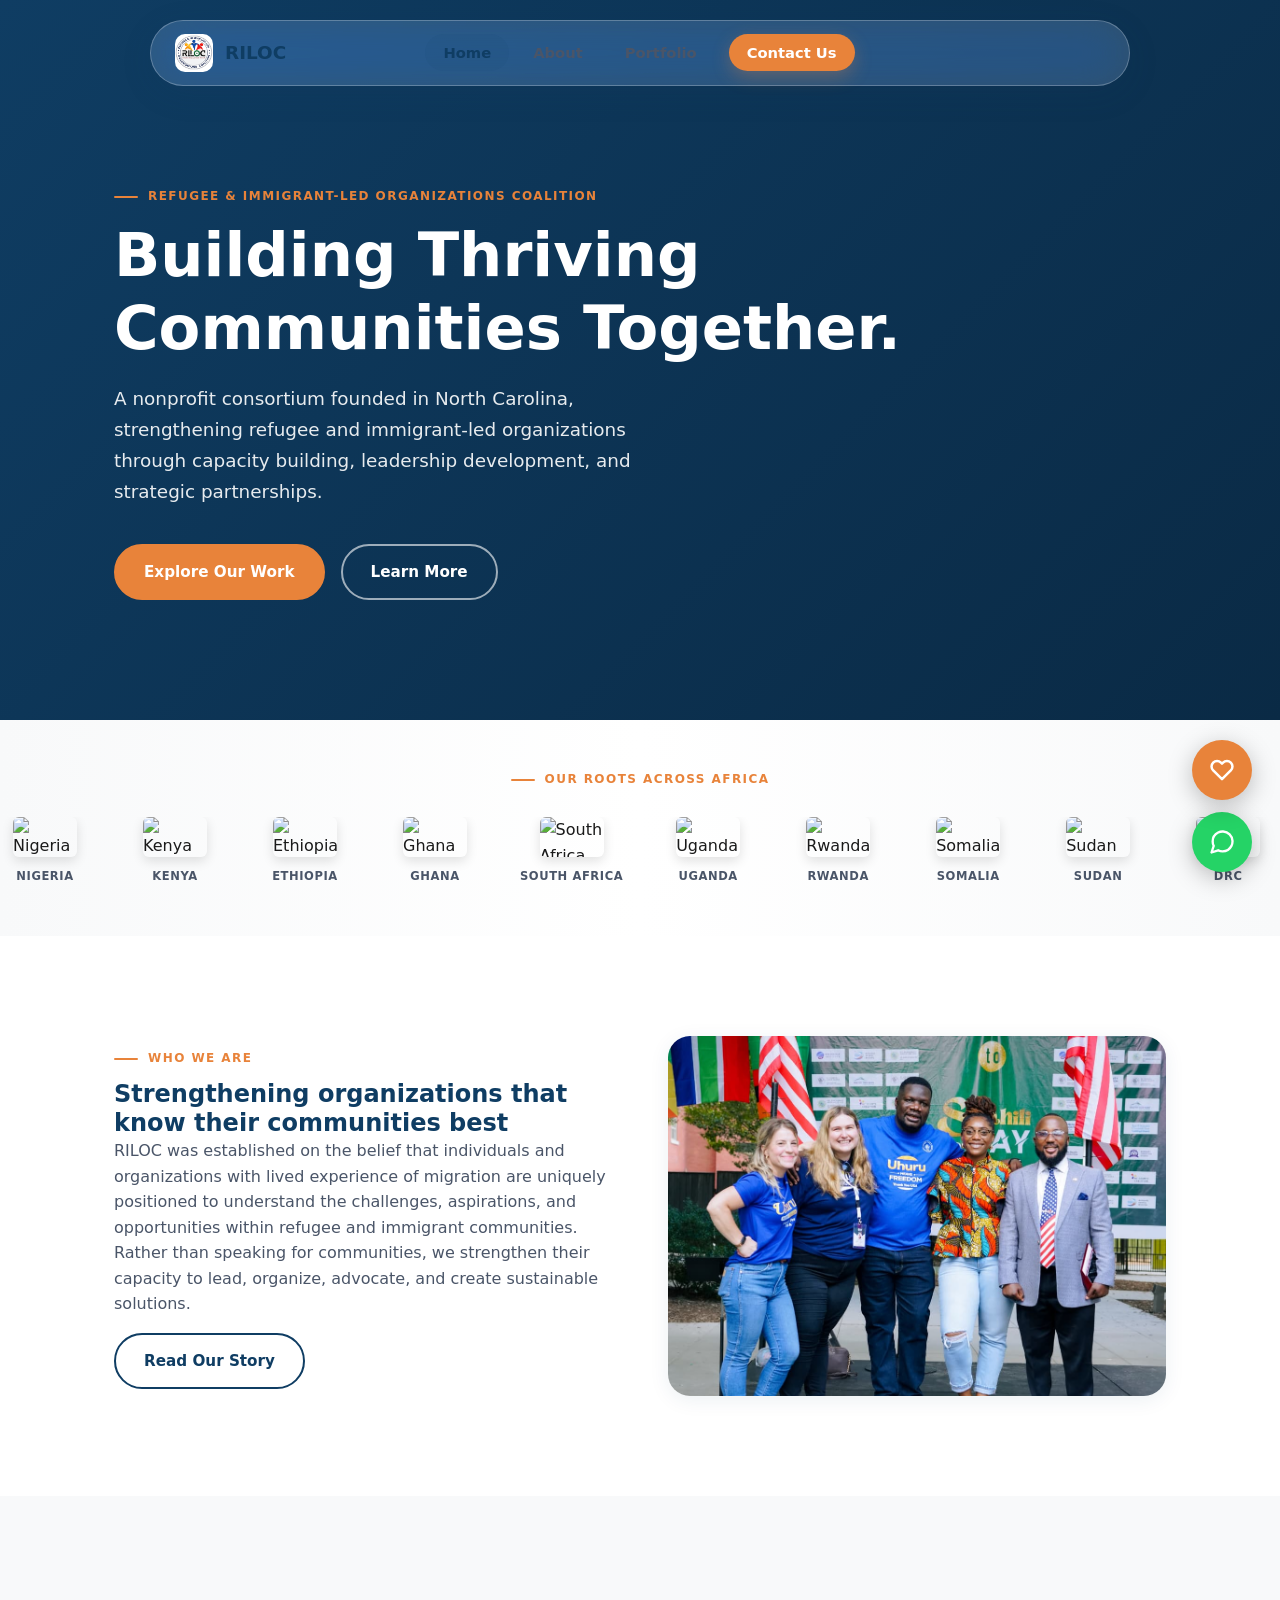
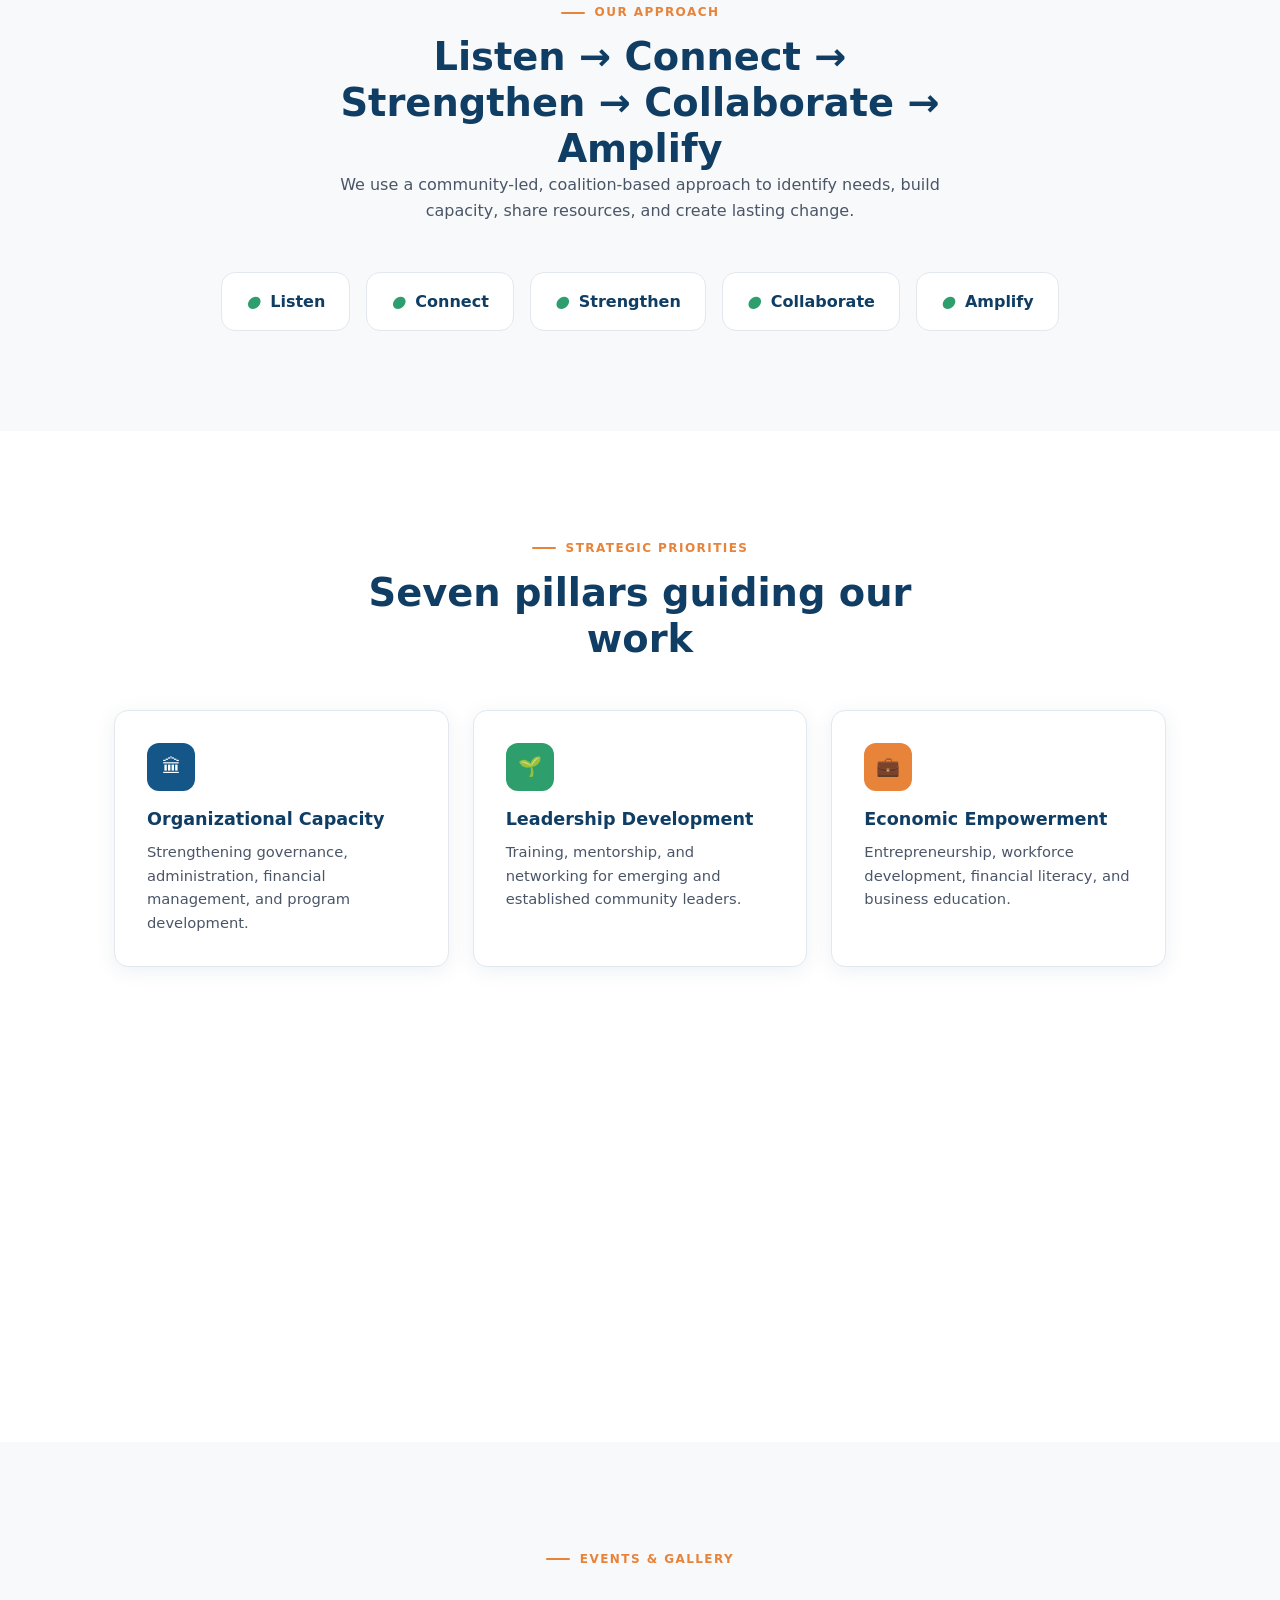
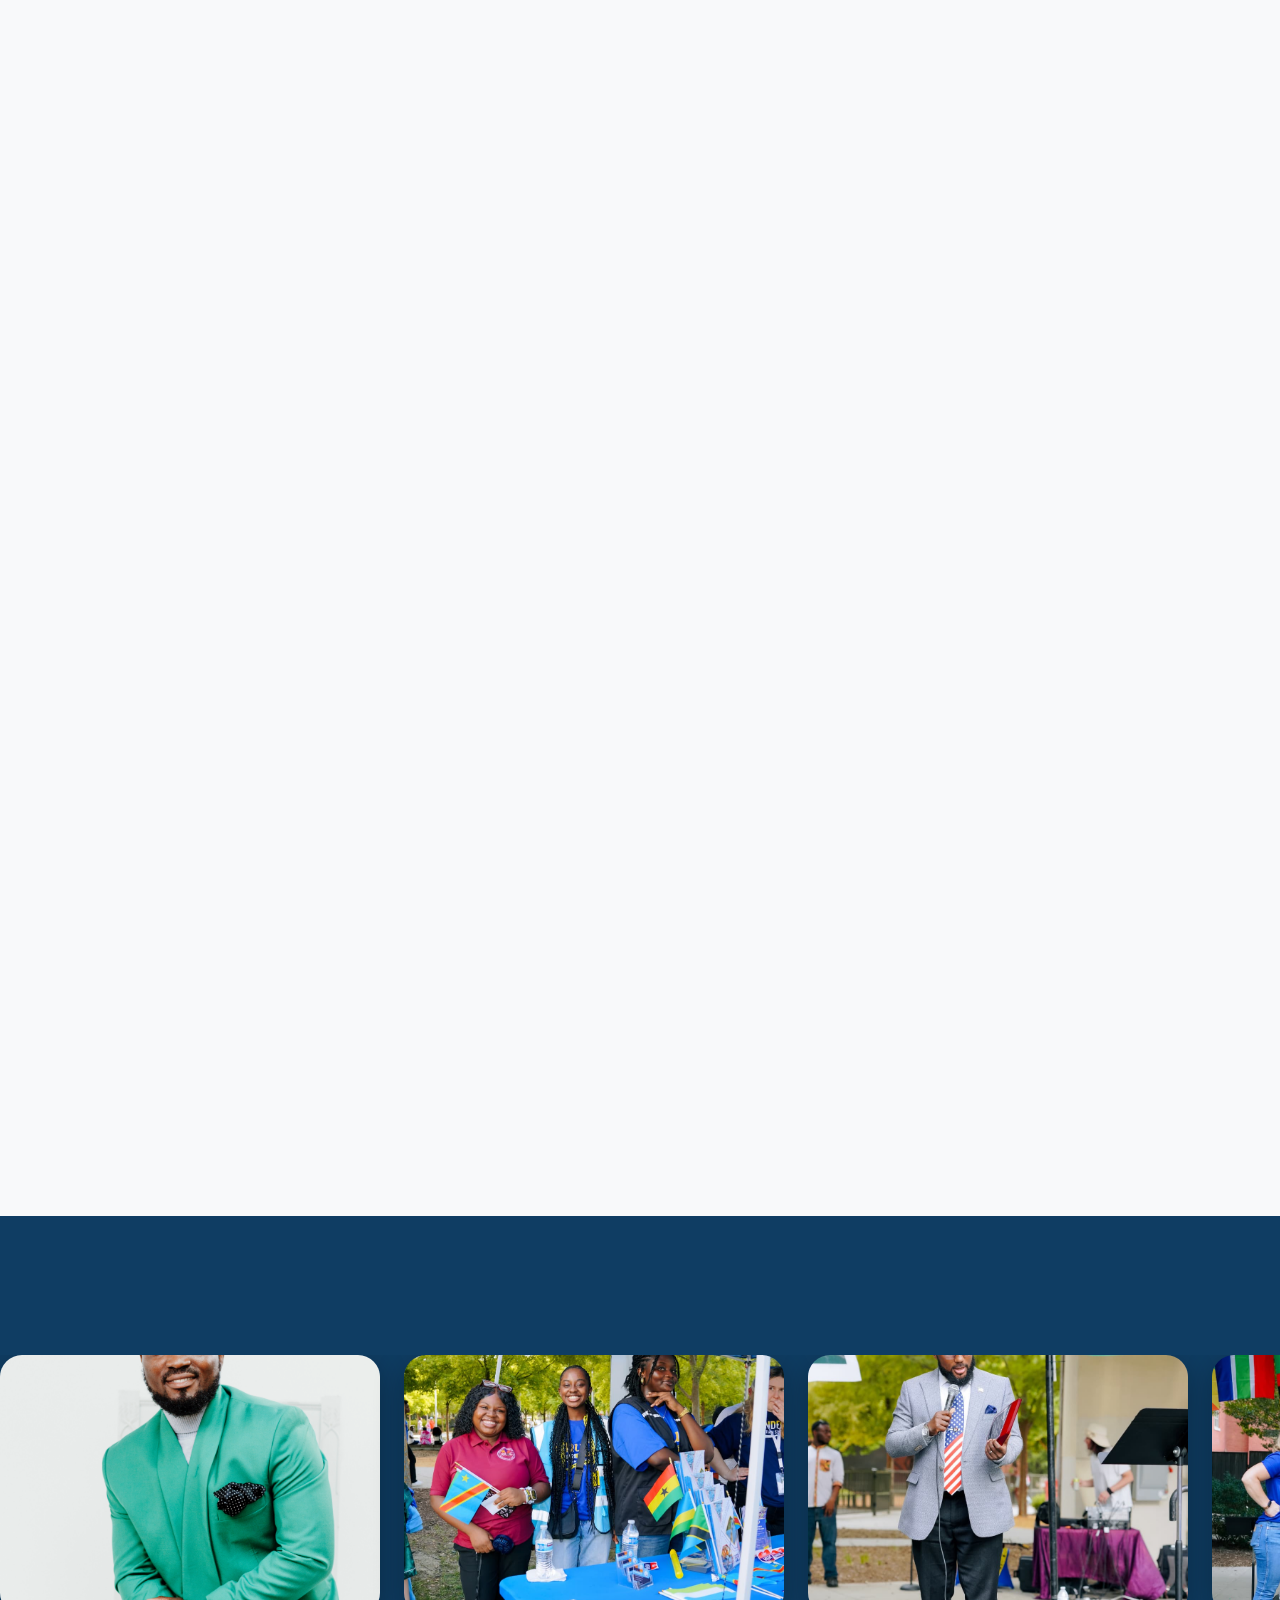
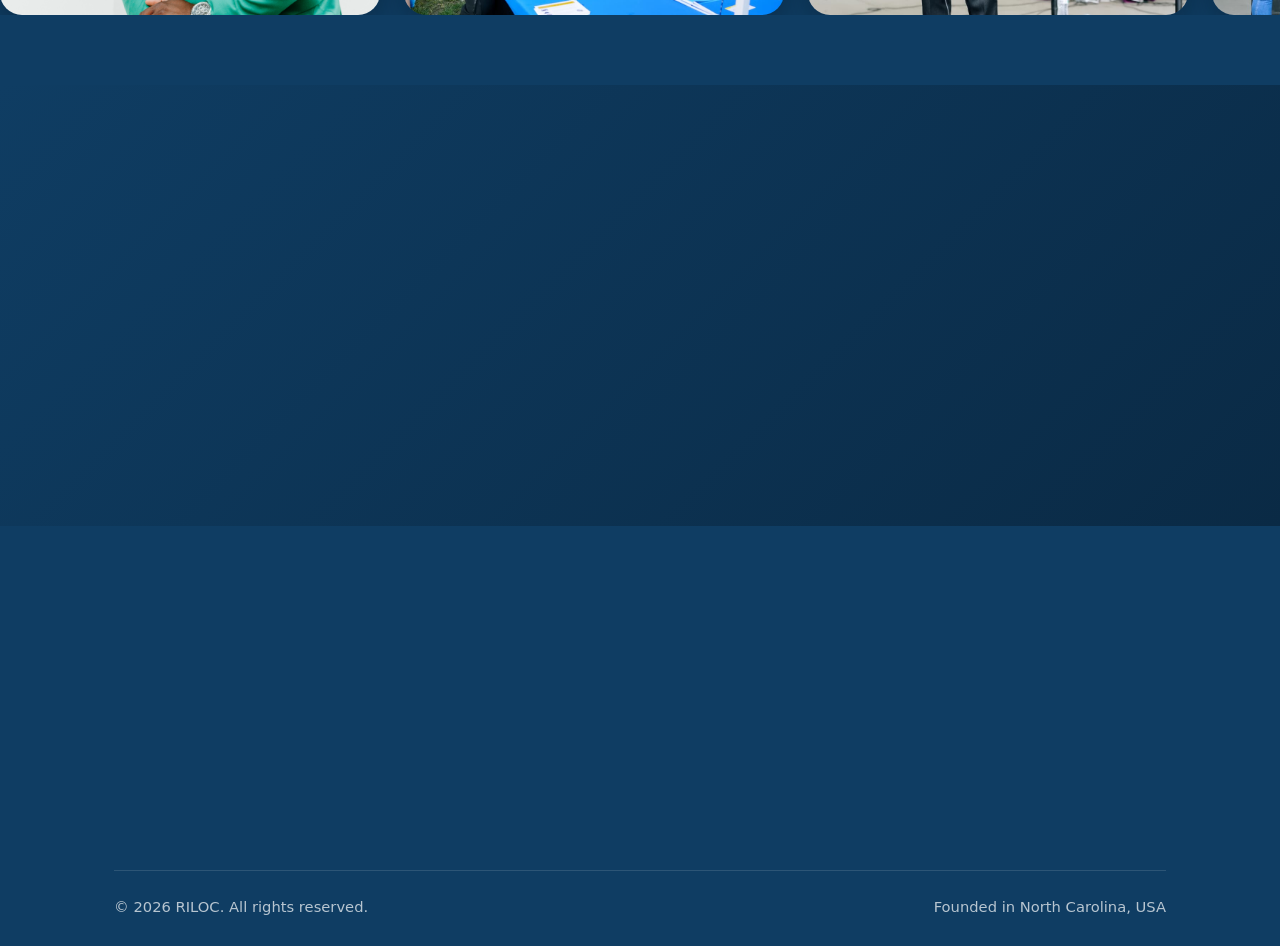
==== index.html @ 6e769af0 "first commit" ====
<!DOCTYPE html>
<html lang="en">
<head>
<meta charset="UTF-8">
<meta name="viewport" content="width=device-width, initial-scale=1.0">
<title>RILOC — Building Thriving Communities Together</title>
<meta name="description" content="RILOC empowers refugee and immigrant-led organizations through capacity building, leadership development, advocacy, and strategic partnerships.">
<link rel="stylesheet" href="css/style.css">
<base target="_blank">
</head>
<body>

<!-- Navigation -->
<nav class="nav" aria-label="Primary">
  <div class="container">
    <a href="index.html" class="brand">
      <img src="images/riloc-logo.png" alt="RILOC">
      RILOC
    </a>
    <button class="nav-toggle" aria-label="Toggle menu" aria-expanded="false">☰</button>
    <ul class="nav-links">
      <li><a href="index.html" class="active">Home</a></li>
      <li><a href="about.html">About</a></li>
      <li><a href="portfolio.html">Portfolio</a></li>
      <li><a href="contact.html" class="btn-donate">Contact Us</a></li>
    </ul>
  </div>
</nav>

<!-- Hero -->
<header class="hero" id="home">
  <div class="container">
    <span class="eyebrow hero-reveal" style="color:var(--orange-500)">Refugee &amp; Immigrant-Led Organizations Coalition</span>
    <h1 class="hero-reveal">Building Thriving Communities Together.</h1>
    <p class="hero-reveal">A nonprofit consortium founded in North Carolina, strengthening refugee and immigrant-led organizations through capacity building, leadership development, and strategic partnerships.</p>
    <div class="hero-actions hero-reveal">
      <a href="portfolio.html" class="btn btn-primary">Explore Our Work</a>
      <a href="about.html" class="btn btn-outline">Learn More</a>
    </div>
  </div>
</header>

<!-- African Flags Marquee -->
<section class="flags-section">
  <div class="container">
    <span class="eyebrow">Our Roots Across Africa</span>
  </div>
  <div class="flag-marquee">
    <div class="flag-track">
      <div class="flag-item"><img src="https://flagcdn.com/w80/ng.png" alt="Nigeria" loading="lazy"><span>Nigeria</span></div>
      <div class="flag-item"><img src="https://flagcdn.com/w80/ke.png" alt="Kenya" loading="lazy"><span>Kenya</span></div>
      <div class="flag-item"><img src="https://flagcdn.com/w80/et.png" alt="Ethiopia" loading="lazy"><span>Ethiopia</span></div>
      <div class="flag-item"><img src="https://flagcdn.com/w80/gh.png" alt="Ghana" loading="lazy"><span>Ghana</span></div>
      <div class="flag-item"><img src="https://flagcdn.com/w80/za.png" alt="South Africa" loading="lazy"><span>South Africa</span></div>
      <div class="flag-item"><img src="https://flagcdn.com/w80/ug.png" alt="Uganda" loading="lazy"><span>Uganda</span></div>
      <div class="flag-item"><img src="https://flagcdn.com/w80/rw.png" alt="Rwanda" loading="lazy"><span>Rwanda</span></div>
      <div class="flag-item"><img src="https://flagcdn.com/w80/so.png" alt="Somalia" loading="lazy"><span>Somalia</span></div>
      <div class="flag-item"><img src="https://flagcdn.com/w80/sd.png" alt="Sudan" loading="lazy"><span>Sudan</span></div>
      <div class="flag-item"><img src="https://flagcdn.com/w80/cd.png" alt="DRC" loading="lazy"><span>DRC</span></div>
      <div class="flag-item"><img src="https://flagcdn.com/w80/tz.png" alt="Tanzania" loading="lazy"><span>Tanzania</span></div>
      <div class="flag-item"><img src="https://flagcdn.com/w80/cm.png" alt="Cameroon" loading="lazy"><span>Cameroon</span></div>
      <div class="flag-item"><img src="https://flagcdn.com/w80/sn.png" alt="Senegal" loading="lazy"><span>Senegal</span></div>
      <div class="flag-item"><img src="https://flagcdn.com/w80/lr.png" alt="Liberia" loading="lazy"><span>Liberia</span></div>
      <div class="flag-item"><img src="https://flagcdn.com/w80/sl.png" alt="Sierra Leone" loading="lazy"><span>Sierra Leone</span></div>
      <div class="flag-item"><img src="https://flagcdn.com/w80/ci.png" alt="Ivory Coast" loading="lazy"><span>Ivory Coast</span></div>
      <div class="flag-item"><img src="https://flagcdn.com/w80/ml.png" alt="Mali" loading="lazy"><span>Mali</span></div>
      <div class="flag-item"><img src="https://flagcdn.com/w80/bf.png" alt="Burkina Faso" loading="lazy"><span>Burkina Faso</span></div>
      <div class="flag-item"><img src="https://flagcdn.com/w80/ne.png" alt="Niger" loading="lazy"><span>Niger</span></div>
      <div class="flag-item"><img src="https://flagcdn.com/w80/td.png" alt="Chad" loading="lazy"><span>Chad</span></div>
      <div class="flag-item"><img src="https://flagcdn.com/w80/eg.png" alt="Egypt" loading="lazy"><span>Egypt</span></div>
      <div class="flag-item"><img src="https://flagcdn.com/w80/ma.png" alt="Morocco" loading="lazy"><span>Morocco</span></div>
      <div class="flag-item"><img src="https://flagcdn.com/w80/tn.png" alt="Tunisia" loading="lazy"><span>Tunisia</span></div>
      <div class="flag-item"><img src="https://flagcdn.com/w80/dz.png" alt="Algeria" loading="lazy"><span>Algeria</span></div>
      <div class="flag-item"><img src="https://flagcdn.com/w80/ly.png" alt="Libya" loading="lazy"><span>Libya</span></div>
      <div class="flag-item"><img src="https://flagcdn.com/w80/zw.png" alt="Zimbabwe" loading="lazy"><span>Zimbabwe</span></div>
      <div class="flag-item"><img src="https://flagcdn.com/w80/zm.png" alt="Zambia" loading="lazy"><span>Zambia</span></div>
      <div class="flag-item"><img src="https://flagcdn.com/w80/bw.png" alt="Botswana" loading="lazy"><span>Botswana</span></div>
      <div class="flag-item"><img src="https://flagcdn.com/w80/na.png" alt="Namibia" loading="lazy"><span>Namibia</span></div>
      <div class="flag-item"><img src="https://flagcdn.com/w80/mz.png" alt="Mozambique" loading="lazy"><span>Mozambique</span></div>
      <div class="flag-item"><img src="https://flagcdn.com/w80/mg.png" alt="Madagascar" loading="lazy"><span>Madagascar</span></div>
      <div class="flag-item"><img src="https://flagcdn.com/w80/ao.png" alt="Angola" loading="lazy"><span>Angola</span></div>
      <!-- Duplicate for seamless loop -->
      <div class="flag-item"><img src="https://flagcdn.com/w80/ng.png" alt="Nigeria" loading="lazy"><span>Nigeria</span></div>
      <div class="flag-item"><img src="https://flagcdn.com/w80/ke.png" alt="Kenya" loading="lazy"><span>Kenya</span></div>
      <div class="flag-item"><img src="https://flagcdn.com/w80/et.png" alt="Ethiopia" loading="lazy"><span>Ethiopia</span></div>
      <div class="flag-item"><img src="https://flagcdn.com/w80/gh.png" alt="Ghana" loading="lazy"><span>Ghana</span></div>
      <div class="flag-item"><img src="https://flagcdn.com/w80/za.png" alt="South Africa" loading="lazy"><span>South Africa</span></div>
      <div class="flag-item"><img src="https://flagcdn.com/w80/ug.png" alt="Uganda" loading="lazy"><span>Uganda</span></div>
      <div class="flag-item"><img src="https://flagcdn.com/w80/rw.png" alt="Rwanda" loading="lazy"><span>Rwanda</span></div>
      <div class="flag-item"><img src="https://flagcdn.com/w80/so.png" alt="Somalia" loading="lazy"><span>Somalia</span></div>
      <div class="flag-item"><img src="https://flagcdn.com/w80/sd.png" alt="Sudan" loading="lazy"><span>Sudan</span></div>
      <div class="flag-item"><img src="https://flagcdn.com/w80/cd.png" alt="DRC" loading="lazy"><span>DRC</span></div>
      <div class="flag-item"><img src="https://flagcdn.com/w80/tz.png" alt="Tanzania" loading="lazy"><span>Tanzania</span></div>
      <div class="flag-item"><img src="https://flagcdn.com/w80/cm.png" alt="Cameroon" loading="lazy"><span>Cameroon</span></div>
      <div class="flag-item"><img src="https://flagcdn.com/w80/sn.png" alt="Senegal" loading="lazy"><span>Senegal</span></div>
      <div class="flag-item"><img src="https://flagcdn.com/w80/lr.png" alt="Liberia" loading="lazy"><span>Liberia</span></div>
      <div class="flag-item"><img src="https://flagcdn.com/w80/sl.png" alt="Sierra Leone" loading="lazy"><span>Sierra Leone</span></div>
      <div class="flag-item"><img src="https://flagcdn.com/w80/ci.png" alt="Ivory Coast" loading="lazy"><span>Ivory Coast</span></div>
      <div class="flag-item"><img src="https://flagcdn.com/w80/ml.png" alt="Mali" loading="lazy"><span>Mali</span></div>
      <div class="flag-item"><img src="https://flagcdn.com/w80/bf.png" alt="Burkina Faso" loading="lazy"><span>Burkina Faso</span></div>
      <div class="flag-item"><img src="https://flagcdn.com/w80/ne.png" alt="Niger" loading="lazy"><span>Niger</span></div>
      <div class="flag-item"><img src="https://flagcdn.com/w80/td.png" alt="Chad" loading="lazy"><span>Chad</span></div>
      <div class="flag-item"><img src="https://flagcdn.com/w80/eg.png" alt="Egypt" loading="lazy"><span>Egypt</span></div>
      <div class="flag-item"><img src="https://flagcdn.com/w80/ma.png" alt="Morocco" loading="lazy"><span>Morocco</span></div>
      <div class="flag-item"><img src="https://flagcdn.com/w80/tn.png" alt="Tunisia" loading="lazy"><span>Tunisia</span></div>
      <div class="flag-item"><img src="https://flagcdn.com/w80/dz.png" alt="Algeria" loading="lazy"><span>Algeria</span></div>
      <div class="flag-item"><img src="https://flagcdn.com/w80/ly.png" alt="Libya" loading="lazy"><span>Libya</span></div>
      <div class="flag-item"><img src="https://flagcdn.com/w80/zw.png" alt="Zimbabwe" loading="lazy"><span>Zimbabwe</span></div>
      <div class="flag-item"><img src="https://flagcdn.com/w80/zm.png" alt="Zambia" loading="lazy"><span>Zambia</span></div>
      <div class="flag-item"><img src="https://flagcdn.com/w80/bw.png" alt="Botswana" loading="lazy"><span>Botswana</span></div>
      <div class="flag-item"><img src="https://flagcdn.com/w80/na.png" alt="Namibia" loading="lazy"><span>Namibia</span></div>
      <div class="flag-item"><img src="https://flagcdn.com/w80/mz.png" alt="Mozambique" loading="lazy"><span>Mozambique</span></div>
      <div class="flag-item"><img src="https://flagcdn.com/w80/mg.png" alt="Madagascar" loading="lazy"><span>Madagascar</span></div>
      <div class="flag-item"><img src="https://flagcdn.com/w80/ao.png" alt="Angola" loading="lazy"><span>Angola</span></div>
    </div>
  </div>
</section>

<!-- Intro -->
<section class="section">
  <div class="container">
    <div class="split">
      <div class="reveal">
        <span class="eyebrow">Who We Are</span>
        <h2>Strengthening organizations that know their communities best</h2>
        <p>RILOC was established on the belief that individuals and organizations with lived experience of migration are uniquely positioned to understand the challenges, aspirations, and opportunities within refugee and immigrant communities.</p>
        <p>Rather than speaking for communities, we strengthen their capacity to lead, organize, advocate, and create sustainable solutions.</p>
        <a href="about.html" class="btn btn-outline" style="margin-top:16px;border-color:var(--blue-900);color:var(--blue-900)">Read Our Story</a>
      </div>
      <div class="reveal reveal-delay-2">
        <img src="images/riloc-new4.jpeg" alt="Community members collaborating" loading="lazy">
      </div>
    </div>
  </div>
</section>

<!-- Approach -->
<section class="section section-gray">
  <div class="container">
    <div class="section-head" style="text-align:center;max-width:640px;margin:0 auto 48px">
      <span class="eyebrow" style="justify-content:center">Our Approach</span>
      <h2 class="reveal">Listen → Connect → Strengthen → Collaborate → Amplify</h2>
      <p class="reveal reveal-delay-1">We use a community-led, coalition-based approach to identify needs, build capacity, share resources, and create lasting change.</p>
    </div>
    <div class="step-row" style="justify-content:center">
      <div class="step reveal reveal-delay-1"><i>●</i> Listen</div>
      <div class="step reveal reveal-delay-2"><i>●</i> Connect</div>
      <div class="step reveal reveal-delay-3"><i>●</i> Strengthen</div>
      <div class="step reveal reveal-delay-4"><i>●</i> Collaborate</div>
      <div class="step reveal reveal-delay-5"><i>●</i> Amplify</div>
    </div>
  </div>
</section>

<!-- Strategic Priorities Overview -->
<section class="section">
  <div class="container">
    <div class="section-head" style="text-align:center;max-width:640px;margin:0 auto 48px">
      <span class="eyebrow" style="justify-content:center">Strategic Priorities</span>
      <h2 class="reveal">Seven pillars guiding our work</h2>
    </div>
    <div class="grid-3">
      <div class="card reveal">
        <div class="icon" style="background:var(--blue-700)">🏛</div>
        <h4>Organizational Capacity</h4>
        <p>Strengthening governance, administration, financial management, and program development.</p>
      </div>
      <div class="card reveal reveal-delay-1">
        <div class="icon" style="background:var(--green-600)">🌱</div>
        <h4>Leadership Development</h4>
        <p>Training, mentorship, and networking for emerging and established community leaders.</p>
      </div>
      <div class="card reveal reveal-delay-2">
        <div class="icon" style="background:var(--orange-500)">💼</div>
        <h4>Economic Empowerment</h4>
        <p>Entrepreneurship, workforce development, financial literacy, and business education.</p>
      </div>
      <div class="card reveal">
        <div class="icon" style="background:var(--blue-900)">🎓</div>
        <h4>Youth Education &amp; Mentorship</h4>
        <p>Leadership skills, educational opportunities, and pathways toward future success.</p>
      </div>
      <div class="card reveal reveal-delay-1">
        <div class="icon" style="background:var(--blue-700)">🤝</div>
        <h4>Community Integration</h4>
        <p>Promoting meaningful relationships and social cohesion across diverse communities.</p>
      </div>
      <div class="card reveal reveal-delay-2">
        <div class="icon" style="background:var(--green-600)">⚖</div>
        <h4>Civic Engagement &amp; Advocacy</h4>
        <p>Elevating community voices and building strategic partnerships for systemic change.</p>
      </div>
    </div>
    <div style="text-align:center;margin-top:40px" class="reveal">
      <a href="portfolio.html" class="btn btn-blue">View Full Portfolio</a>
    </div>
  </div>
</section>

<!-- Events Gallery (Different Shapes) -->
<section class="gallery-section section-gray" id="events">
  <div class="container">
    <div class="section-head" style="text-align:center;max-width:640px;margin:0 auto 52px">
      <span class="eyebrow" style="justify-content:center">Events &amp; Gallery</span>
      <h2 class="reveal">Moments that define our journey</h2>
      <p class="reveal reveal-delay-1">Capturing the spirit of community, leadership, and celebration across our programs and gatherings.</p>
    </div>
    <div class="gallery-grid">
      <div class="gallery-frame frame-1 reveal" data-label="Community Gathering">
        <img src="images/riloc-new1.jpeg" alt="Community gathering" loading="lazy">
      </div>
      <div class="gallery-frame frame-2 reveal reveal-delay-1" data-label="Leadership Workshop">
        <img src="images/riloc-new2.jpeg" alt="Leadership workshop" loading="lazy">
      </div>
      <div class="gallery-frame frame-3 reveal reveal-delay-2" data-label="Team Discussion">
        <img src="images/riloc-new3.jpeg" alt="Team discussion" loading="lazy">
      </div>
      <div class="gallery-frame frame-4 reveal" data-label="Youth Program">
        <img src="images/riloc-new4.jpeg" alt="Youth program" loading="lazy">
      </div>
      <div class="gallery-frame frame-5 reveal reveal-delay-1" data-label="Partnership Meeting">
        <img src="images/riloc-new5.jpeg" alt="Partnership meeting" loading="lazy">
      </div>
      <div class="gallery-frame frame-6 reveal reveal-delay-2" data-label="Cultural Event">
        <img src="images/riloc-new2.jpeg" alt="Cultural event" loading="lazy">
      </div>
      <div class="gallery-frame frame-7 reveal" data-label="Advocacy Day">
        <img src="images/riloc-new3.jpeg" alt="Advocacy day" loading="lazy">
      </div>
      <div class="gallery-frame frame-8 reveal reveal-delay-1" data-label="Graduation">
        <img src="images/riloc-new1.jpeg" alt="Graduation ceremony" loading="lazy">
      </div>
    </div>
  </div>
</section>

<!-- Image Slider / Marquee (Live Feel) -->
<section class="image-slider-section">
  <div class="container">
    <h2 class="reveal">Our Work in Action</h2>
  </div>
  <div class="image-marquee">
    <div class="image-marquee-track">
      <img src="images/riloc-new1.jpeg" alt="RILOC work 1" loading="lazy">
      <img src="images/riloc-new2.jpeg" alt="RILOC work 2" loading="lazy">
      <img src="images/riloc-new3.jpeg" alt="RILOC work 3" loading="lazy">
      <img src="images/riloc-new4.jpeg" alt="RILOC work 4" loading="lazy">
      <img src="images/riloc-new5.jpeg" alt="RILOC work 5" loading="lazy">
      <img src="images/riloc-new1.jpeg" alt="RILOC work 6" loading="lazy">
      <img src="images/riloc-new2.jpeg" alt="RILOC work 7" loading="lazy">
      <img src="images/riloc-new3.jpeg" alt="RILOC work 8" loading="lazy">
      <!-- Duplicate for seamless loop -->
      <img src="images/riloc-new1.jpeg" alt="RILOC work 1" loading="lazy">
      <img src="images/riloc-new2.jpeg" alt="RILOC work 2" loading="lazy">
      <img src="images/riloc-new3.jpeg" alt="RILOC work 3" loading="lazy">
      <img src="images/riloc-new4.jpeg" alt="RILOC work 4" loading="lazy">
      <img src="images/riloc-new5.jpeg" alt="RILOC work 5" loading="lazy">
      <img src="images/riloc-new1.jpeg" alt="RILOC work 6" loading="lazy">
      <img src="images/riloc-new2.jpeg" alt="RILOC work 7" loading="lazy">
      <img src="images/riloc-new3.jpeg" alt="RILOC work 8" loading="lazy">
    </div>
  </div>
</section>

<!-- Impact / CTA -->
<section class="section" style="background:linear-gradient(135deg,var(--blue-900),#0a2a45);color:#fff">
  <div class="container" style="text-align:center;max-width:720px">
    <h2 class="reveal" style="color:#fff;margin-bottom:16px">Why Partner With RILOC?</h2>
    <p class="reveal reveal-delay-1" style="color:rgba(255,255,255,.85);font-size:1.05rem;margin-bottom:32px">
      RILOC offers partners an opportunity to invest directly in community-led leadership and organizational capacity. By supporting RILOC, you contribute to an ecosystem where refugee and immigrant-led organizations are better equipped to lead, organize, and thrive.
    </p>
    <a href="#" class="btn btn-primary reveal reveal-delay-2" data-open-donate>Support Our Work</a>
  </div>
</section>

<!-- Footer -->
<footer class="footer">
  <div class="container">
    <div class="footer-grid">
      <div class="reveal">
        <h4>RILOC</h4>
        <p style="max-width:320px">Refugee &amp; Immigrant-Led Organizations Coalition. Building thriving communities through empowerment, advocacy, and sustainable development.</p>
        <div class="social-icons">
          <a href="https://facebook.com" target="_blank" class="social-icon" aria-label="Facebook">
            <svg viewBox="0 0 24 24"><path d="M18 2h-3a5 5 0 00-5 5v3H7v4h3v8h4v-8h3l1-4h-4V7a1 1 0 011-1h3z"/></svg>
          </a>
          <a href="https://twitter.com" target="_blank" class="social-icon" aria-label="Twitter">
            <svg viewBox="0 0 24 24"><path d="M23 3a10.9 10.9 0 01-3.14 1.53 4.48 4.48 0 00-7.86 3v1A10.66 10.66 0 013 4s-4 9 5 13a11.64 11.64 0 01-7 2c9 5 20 0 20-11.5a4.5 4.5 0 00-.08-.83A7.72 7.72 0 0023 3z"/></svg>
          </a>
          <a href="https://instagram.com" target="_blank" class="social-icon" aria-label="Instagram">
            <svg viewBox="0 0 24 24"><rect x="2" y="2" width="20" height="20" rx="5" ry="5" fill="none" stroke="currentColor" stroke-width="2"/><path d="M16 11.37A4 4 0 1112.63 8 4 4 0 0116 11.37z" fill="none" stroke="currentColor" stroke-width="2"/><line x1="17.5" y1="6.5" x2="17.51" y2="6.5" stroke="currentColor" stroke-width="2" stroke-linecap="round"/></svg>
          </a>
          <a href="https://linkedin.com" target="_blank" class="social-icon" aria-label="LinkedIn">
            <svg viewBox="0 0 24 24"><path d="M16 8a6 6 0 016 6v7h-4v-7a2 2 0 00-2-2 2 2 0 00-2 2v7h-4v-7a6 6 0 016-6z"/><rect x="2" y="9" width="4" height="12"/><circle cx="4" cy="4" r="2"/></svg>
          </a>
          <a href="https://youtube.com" target="_blank" class="social-icon" aria-label="YouTube">
            <svg viewBox="0 0 24 24"><path d="M22.54 6.42a2.78 2.78 0 00-1.94-2C18.88 4 12 4 12 4s-6.88 0-8.6.46a2.78 2.78 0 00-1.94 2A29 29 0 001 12a29 29 0 00.46 5.58 2.78 2.78 0 001.94 2C5.12 20 12 20 12 20s6.88 0 8.6-.46a2.78 2.78 0 001.94-2A29 29 0 0023 12a29 29 0 00-.46-5.58z" fill="none" stroke="currentColor" stroke-width="2"/><polygon points="9.75 15.02 15.5 12 9.75 8.98 9.75 15.02" fill="currentColor"/></svg>
          </a>
        </div>
      </div>
      <div class="reveal reveal-delay-1">
        <h4>Quick Links</h4>
        <ul>
          <li><a href="index.html">Home</a></li>
          <li><a href="about.html">About</a></li>
          <li><a href="portfolio.html">Portfolio</a></li>
        </ul>
      </div>
      <div class="reveal reveal-delay-2">
        <h4>Contact</h4>
        <ul>
          <li>2251 Copperstone Dr. Apt. 3B, High Point, NC 27265</li>
          <li>+1 (336) 486-7133</li>
          <li>Reg: C202619401248-1 | EIN: 42-4249081</li>
        </ul>
      </div>
      <div class="reveal reveal-delay-3">
        <h4>Find Us</h4>
        <div class="map-container">
          <iframe src="https://maps.google.com/maps?q=2251+Copperstone+Dr,+High+Point,+NC+27265&t=&z=15&ie=UTF8&iwloc=&output=embed" allowfullscreen="" loading="lazy" referrerpolicy="no-referrer-when-downgrade" title="RILOC Location"></iframe>
        </div>
      </div>
    </div>
    <div class="footer-bottom">
      <span>&copy; 2026 RILOC. All rights reserved.</span>
      <span>Founded in North Carolina, USA</span>
    </div>
  </div>
</footer>

<!-- Floating Buttons -->
<a href="https://wa.me/13364867133" class="float-btn float-whatsapp" target="_blank" aria-label="Chat on WhatsApp" title="Chat on WhatsApp">
  <svg width="28" height="28" viewBox="0 0 24 24" fill="none" stroke="currentColor" stroke-width="2" stroke-linecap="round" stroke-linejoin="round"><path d="M21 11.5a8.38 8.38 0 01-.9 3.8 8.5 8.5 0 01-7.6 4.7 8.38 8.38 0 01-3.8-.9L3 21l1.9-5.7a8.38 8.38 0 01-.9-3.8 8.5 8.5 0 014.7-7.6 8.38 8.38 0 013.8-.9h.5a8.48 8.48 0 018 8v.5z"/></svg>
</a>
<button class="float-btn float-donate" data-open-donate aria-label="Donate Now" title="Donate Now">
  <svg width="24" height="24" viewBox="0 0 24 24" fill="none" stroke="currentColor" stroke-width="2.5" stroke-linecap="round" stroke-linejoin="round"><path d="M20.84 4.61a5.5 5.5 0 00-7.78 0L12 5.67l-1.06-1.06a5.5 5.5 0 00-7.78 7.78l1.06 1.06L12 21.23l7.78-7.78 1.06-1.06a5.5 5.5 0 000-7.78z"/></svg>
</button>

<!-- Donate Modal -->
<div class="modal-overlay" id="donateModal" role="dialog" aria-modal="true" aria-label="Support RILOC">
  <div class="modal">
    <button class="modal-close" data-close-donate aria-label="Close">✕</button>
    <h3>Support RILOC</h3>
    <p>Your contribution helps strengthen refugee and immigrant-led organizations across communities. Fill in your details below and we will guide you through the donation process.</p>

    <form class="donate-form" id="donateForm">
      <div class="form-row">
        <div class="form-group">
          <label for="d-name">Full Name</label>
          <input type="text" id="d-name" name="name" placeholder="John Doe" required>
        </div>
        <div class="form-group">
          <label for="d-email">Email Address</label>
          <input type="email" id="d-email" name="email" placeholder="john@example.com" required>
        </div>
      </div>
      <div class="form-row">
        <div class="form-group">
          <label for="d-phone">Phone Number</label>
          <input type="tel" id="d-phone" name="phone" placeholder="+1 (336) 000-0000">
        </div>
        <div class="form-group">
          <label for="d-currency">Currency</label>
          <select id="d-currency" name="currency">
            <option value="USD">USD ($)</option>
            <option value="EUR">EUR (€)</option>
            <option value="GBP">GBP (£)</option>
          </select>
        </div>
      </div>
      <div class="form-group">
        <label for="d-amount">Donation Amount</label>
        <input type="number" id="d-amount" name="amount" placeholder="e.g. 100" min="1" required>
      </div>
      <div class="form-group">
        <label for="d-message">Message (Optional)</label>
        <textarea id="d-message" name="message" placeholder="Why are you donating? Any specific program you want to support?"></textarea>
      </div>
      <button type="submit" class="form-submit">Send Donation Request via WhatsApp</button>
      <p class="form-note">By submitting, a WhatsApp message will be sent to RILOC with your details. Our team will follow up with secure payment instructions.</p>
    </form>
  </div>
</div>

<script src="js/main.js"></script>
</body>
</html>
---- css/style.css ----
/* RILOC Enhanced — Live, Animated & Interactive Design */
:root{
  --blue-900:#0F3D63;
  --blue-700:#155689;
  --orange-500:#E8833A;
  --green-600:#2E9E6D;
  --ink:#1a1a1a;
  --ink-soft:#4a5568;
  --gray-50:#f8f9fa;
  --gray-100:#eef2f6;
  --gray-200:#e2e8ee;
  --white:#ffffff;
  --radius:14px;
  --radius-lg:22px;
  --shadow:0 4px 20px rgba(15,61,99,0.08);
  --shadow-hover:0 12px 32px rgba(15,61,99,0.14);
  --whatsapp:#25D366;
}

*{box-sizing:border-box;margin:0;padding:0}
html{scroll-behavior:smooth}
body{
  font-family:system-ui,-apple-system,BlinkMacSystemFont,"Segoe UI",Roboto,"Helvetica Neue",Arial,sans-serif;
  color:var(--ink);line-height:1.6;background:var(--white);
  overflow-x:hidden;
}
h1,h2,h3,h4{font-weight:800;line-height:1.2;color:var(--blue-900)}
p{color:var(--ink-soft)}
a{text-decoration:none;color:inherit}
img{max-width:100%;display:block}
.container{max-width:1100px;margin:0 auto;padding:0 24px}

/* ============================================
   ENHANCED GLASSMORPHISM NAVBAR (Centered)
   ============================================ */
.nav{
  position:fixed;top:20px;left:50%;transform:translateX(-50%);z-index:1000;
  width:92%;max-width:980px;
  background:rgba(255,255,255,0.15);
  backdrop-filter:blur(24px) saturate(180%);
  -webkit-backdrop-filter:blur(24px) saturate(180%);
  border:1px solid rgba(255,255,255,0.25);
  border-radius:50px;
  box-shadow:0 8px 32px rgba(15,61,99,0.12);
  transition:all .4s ease;
}
.nav.scrolled{
  background:rgba(255,255,255,0.92);
  border-color:rgba(255,255,255,0.6);
  box-shadow:0 12px 40px rgba(15,61,99,0.18);
  top:12px;
}
.nav .container{
  display:flex;align-items:center;justify-content:center;
  height:64px;position:relative;padding:0 28px;
}
.brand{
  position:absolute;left:24px;
  display:flex;align-items:center;gap:12px;
  font-weight:800;font-size:1.15rem;color:var(--blue-900)
}
.brand img{width:38px;height:38px;border-radius:10px;object-fit:cover}
.nav-links{
  display:flex;align-items:center;gap:6px;list-style:none
}
.nav-links a{
  padding:10px 18px;border-radius:999px;font-weight:600;font-size:.92rem;color:var(--ink-soft);
  transition:.25s;position:relative;
}
.nav-links a:hover,.nav-links a.active{
  color:var(--blue-900);background:rgba(15,61,99,0.08);
}
.nav-links .btn-donate{
  background:var(--orange-500);color:#fff;margin-left:8px;
  box-shadow:0 6px 18px rgba(232,131,58,.3)
}
.nav-links .btn-donate:hover{background:#d6702a;transform:translateY(-1px)}
.nav-toggle{
  display:none;position:absolute;right:20px;
  background:none;border:none;font-size:1.4rem;color:var(--blue-900);cursor:pointer;
  width:40px;height:40px;border-radius:50%;align-items:center;justify-content:center;
}
.nav-toggle:hover{background:rgba(15,61,99,0.08);}

/* Mobile nav */
@media(max-width:768px){
  .nav{border-radius:24px;width:95%;top:12px;}
  .nav-links{
    position:fixed;top:90px;right:-100%;width:280px;height:auto;
    background:rgba(255,255,255,0.95);backdrop-filter:blur(20px);
    border:1px solid var(--gray-200);border-radius:20px;
    flex-direction:column;align-items:flex-start;padding:24px;gap:6px;
    transition:right .35s cubic-bezier(0.4,0,0.2,1);
    box-shadow:var(--shadow-hover);
  }
  .nav-links.open{right:12px}
  .nav-links a{width:100%}
  .nav-links .btn-donate{margin-left:0;margin-top:8px;text-align:center}
  .nav-toggle{display:flex}
}

/* ============================================
   BUTTONS
   ============================================ */
.btn{
  display:inline-flex;align-items:center;justify-content:center;gap:8px;
  font-weight:700;padding:14px 28px;border-radius:999px;border:2px solid transparent;
  cursor:pointer;transition:.25s;font-size:.95rem
}
.btn-primary{background:var(--orange-500);color:#fff;border-color:var(--orange-500)}
.btn-primary:hover{background:#d6702a;border-color:#d6702a;transform:translateY(-2px);box-shadow:0 8px 24px rgba(232,131,58,.35)}
.btn-outline{border-color:rgba(255,255,255,.6);color:#fff;background:transparent}
.btn-outline:hover{background:#fff;color:var(--blue-900);border-color:#fff}
.btn-blue{background:var(--blue-700);color:#fff;border-color:var(--blue-700)}
.btn-blue:hover{background:var(--blue-900);border-color:var(--blue-900);transform:translateY(-2px)}

/* ============================================
   SECTIONS & REVEAL ANIMATIONS
   ============================================ */
.section{padding:100px 0}
.section-gray{background:var(--gray-50)}
.section-head{margin-bottom:52px}
.section-head h2{font-size:clamp(1.6rem,3.2vw,2.4rem)}
.eyebrow{
  display:inline-flex;align-items:center;gap:10px;
  font-size:.75rem;font-weight:700;letter-spacing:.12em;text-transform:uppercase;color:var(--orange-500);
  margin-bottom:12px
}
.eyebrow::before{content:"";width:24px;height:2px;background:var(--orange-500);border-radius:2px}

/* Scroll reveal classes */
.reveal{opacity:0;transform:translateY(50px);transition:all .9s cubic-bezier(0.16,1,0.3,1)}
.reveal.visible{opacity:1;transform:translateY(0)}
.reveal-left{opacity:0;transform:translateX(-60px);transition:all .9s cubic-bezier(0.16,1,0.3,1)}
.reveal-left.visible{opacity:1;transform:translateX(0)}
.reveal-right{opacity:0;transform:translateX(60px);transition:all .9s cubic-bezier(0.16,1,0.3,1)}
.reveal-right.visible{opacity:1;transform:translateX(0)}
.reveal-scale{opacity:0;transform:scale(0.92);transition:all .9s cubic-bezier(0.16,1,0.3,1)}
.reveal-scale.visible{opacity:1;transform:scale(1)}
.reveal-delay-1{transition-delay:.1s}
.reveal-delay-2{transition-delay:.2s}
.reveal-delay-3{transition-delay:.3s}
.reveal-delay-4{transition-delay:.4s}
.reveal-delay-5{transition-delay:.5s}

/* ============================================
   HERO SECTIONS (with background images & text animation)
   ============================================ */
.hero{
  position:relative;padding:180px 0 120px;
  background:linear-gradient(135deg,var(--blue-900),#0a2a45);
  color:#fff;overflow:hidden;
}
.hero::before{
  content:"";position:absolute;inset:0;
  background:url('images/riloc-new1.jpg') center/cover no-repeat;
  opacity:.22;
  animation:kenBurns 25s ease-in-out infinite alternate;
}
.hero .container{position:relative;z-index:2}
.hero h1{font-size:clamp(2.2rem,5.5vw,3.8rem);color:#fff;margin-bottom:18px}
.hero p{color:rgba(255,255,255,.9);font-size:1.15rem;max-width:580px;margin-bottom:36px;line-height:1.7}
.hero-actions{display:flex;gap:16px;flex-wrap:wrap}

/* Hero text reveal animation */
.hero-reveal{opacity:0;transform:translateY(40px);animation:heroReveal 1s cubic-bezier(0.16,1,0.3,1) forwards}
.hero-reveal:nth-child(1){animation-delay:.2s}
.hero-reveal:nth-child(2){animation-delay:.45s}
.hero-reveal:nth-child(3){animation-delay:.65s}
.hero-reveal:nth-child(4){animation-delay:.85s}

@keyframes heroReveal{to{opacity:1;transform:translateY(0)}}
@keyframes kenBurns{0%{transform:scale(1)}100%{transform:scale(1.12)}}

/* Page headers (About & Portfolio) */
.page-header{
  position:relative;padding:160px 0 70px;
  background:linear-gradient(135deg,var(--blue-900),#0a2a45);
  color:#fff;overflow:hidden;
}
.page-header::before{
  content:"";position:absolute;inset:0;
  background:center/cover no-repeat;
  opacity:.2;
  animation:kenBurns 25s ease-in-out infinite alternate;
}
.page-header .container{position:relative;z-index:2}
.page-header h1{color:#fff;font-size:clamp(2rem,4.5vw,3.2rem)}

/* ============================================
   CARDS & GRIDS
   ============================================ */
.grid-3{display:grid;grid-template-columns:repeat(3,1fr);gap:24px}
.grid-2{display:grid;grid-template-columns:repeat(2,1fr);gap:24px}
.card{
  background:var(--white);border:1px solid var(--gray-200);border-radius:var(--radius);
  padding:32px;transition:.35s;box-shadow:var(--shadow)
}
.card:hover{transform:translateY(-8px);box-shadow:var(--shadow-hover);border-color:var(--gray-100)}
.card .icon{
  width:48px;height:48px;border-radius:12px;display:flex;align-items:center;justify-content:center;
  font-size:1.2rem;margin-bottom:18px;color:#fff
}
.card h4{margin-bottom:10px;font-size:1.1rem}
.card p{font-size:.92rem}

/* Approach steps */
.step-row{display:flex;align-items:center;gap:16px;flex-wrap:wrap;margin-top:28px}
.step{
  background:var(--white);border:1px solid var(--gray-200);border-radius:var(--radius);
  padding:16px 24px;font-weight:700;color:var(--blue-900);display:flex;align-items:center;gap:10px;
  transition:.3s;
}
.step:hover{transform:translateY(-3px);box-shadow:var(--shadow);border-color:var(--blue-700)}
.step i{color:var(--green-600)}

/* Split layout */
.split{display:grid;grid-template-columns:1fr 1fr;gap:56px;align-items:center}
.split img{border-radius:var(--radius-lg);width:100%;height:360px;object-fit:cover;box-shadow:var(--shadow);transition:.5s}
.split img:hover{transform:scale(1.02);box-shadow:var(--shadow-hover)}

/* Values list */
.value-list{display:flex;flex-direction:column;gap:16px;margin-top:24px}
.value-item{display:flex;gap:14px;align-items:flex-start}
.value-item i{color:var(--green-600);margin-top:4px;flex-shrink:0}

/* Coalition model */
.coalition-grid{display:grid;grid-template-columns:repeat(2,1fr);gap:14px;margin-top:24px}
.coalition-item{
  background:var(--white);border:1px solid var(--gray-200);border-radius:var(--radius);
  padding:16px;font-size:.92rem;display:flex;align-items:center;gap:10px;
  transition:.25s;
}
.coalition-item:hover{border-color:var(--orange-500);transform:translateX(4px)}
.coalition-item i{color:var(--orange-500)}

/* Portfolio priorities */
.priority-card{border-left:4px solid var(--orange-500);padding-left:24px;margin-bottom:32px;transition:.3s}
.priority-card:hover{padding-left:28px;border-left-width:6px}
.priority-card h4{margin-bottom:8px}

/* ============================================
   AFRICAN FLAGS MARQUEE
   ============================================ */
.flags-section{padding:50px 0;background:linear-gradient(90deg,var(--gray-50),var(--white),var(--gray-50));overflow:hidden}
.flags-section .eyebrow{justify-content:center;display:flex;margin-bottom:28px}
.flag-marquee{position:relative;width:100%;overflow:hidden}
.flag-track{display:flex;gap:40px;animation:flagScroll 40s linear infinite;width:max-content}
.flag-track:hover{animation-play-state:paused}
.flag-item{
  display:flex;flex-direction:column;align-items:center;gap:10px;
  min-width:90px;transition:.3s;
}
.flag-item:hover{transform:translateY(-6px) scale(1.08)}
.flag-item img{width:64px;height:40px;object-fit:cover;border-radius:6px;box-shadow:0 4px 12px rgba(0,0,0,0.12)}
.flag-item span{font-size:.72rem;font-weight:700;color:var(--ink-soft);text-transform:uppercase;letter-spacing:.05em}

@keyframes flagScroll{
  0%{transform:translateX(0)}
  100%{transform:translateX(-50%)}
}

/* ============================================
   GALLERY FRAMES (Different Shapes)
   ============================================ */
.gallery-section{padding:100px 0}
.gallery-grid{
  display:grid;
  grid-template-columns:repeat(4,1fr);
  grid-auto-rows:220px;
  gap:20px;
}
.gallery-frame{
  position:relative;overflow:hidden;box-shadow:var(--shadow);
  transition:all .5s cubic-bezier(0.16,1,0.3,1);cursor:pointer;
  background:var(--gray-100);
}
.gallery-frame img{
  width:100%;height:100%;object-fit:cover;
  transition:transform .7s cubic-bezier(0.16,1,0.3,1);
}
.gallery-frame:hover{box-shadow:var(--shadow-hover);z-index:2}
.gallery-frame:hover img{transform:scale(1.15)}
.gallery-frame::after{
  content:attr(data-label);position:absolute;bottom:0;left:0;right:0;
  padding:20px 16px 14px;
  background:linear-gradient(transparent,rgba(15,61,99,0.85));
  color:#fff;font-weight:700;font-size:.9rem;
  opacity:0;transform:translateY(10px);transition:.4s;
}
.gallery-frame:hover::after{opacity:1;transform:translateY(0)}

/* Different frame shapes */
.frame-1{grid-column:span 2;grid-row:span 2;border-radius:40px 10px 40px 10px}
.frame-2{border-radius:10px 40px 10px 40px}
.frame-3{border-radius:50%;grid-row:span 2;transform:scale(0.95)}
.frame-3:hover{transform:scale(1)}
.frame-4{border-radius:20px;grid-column:span 2}
.frame-5{border-radius:30% 70% 70% 30% / 30% 30% 70% 70%;grid-row:span 2}
.frame-6{border-radius:10px 10px 40px 40px}
.frame-7{border-radius:40px 40px 10px 10px;grid-column:span 2}
.frame-8{border-radius:20px 50px 20px 50px}

/* ============================================
   IMAGE SLIDER / MARQUEE (Live feel)
   ============================================ */
.image-slider-section{padding:70px 0;overflow:hidden;background:var(--blue-900);position:relative}
.image-slider-section::before{
  content:"";position:absolute;inset:0;
  background:url('images/riloc-new1.jpg') center/cover no-repeat;opacity:.08;
}
.image-slider-section .container{position:relative;z-index:2}
.image-slider-section h2{color:#fff;text-align:center;margin-bottom:40px}
.image-marquee{overflow:hidden;position:relative}
.image-marquee-track{
  display:flex;gap:24px;
  animation:marqueeScroll 35s linear infinite;
  width:max-content;
}
.image-marquee-track:hover{animation-play-state:paused}
.image-marquee-track img{
  height:260px;width:380px;object-fit:cover;border-radius:var(--radius-lg);
  box-shadow:0 8px 30px rgba(0,0,0,0.3);transition:.4s;
}
.image-marquee-track img:hover{transform:scale(1.05)}

@keyframes marqueeScroll{
  0%{transform:translateX(0)}
  100%{transform:translateX(-50%)}
}

/* ============================================
   FLOATING BUTTONS
   ============================================ */
.float-btn{
  position:fixed;right:28px;z-index:999;
  width:60px;height:60px;border-radius:50%;
  display:flex;align-items:center;justify-content:center;
  color:#fff;font-size:1.6rem;cursor:pointer;
  box-shadow:0 6px 24px rgba(0,0,0,0.25);
  transition:all .3s ease;border:none;
}
.float-btn:hover{transform:translateY(-4px) scale(1.1)}
.float-whatsapp{
  bottom:28px;background:var(--whatsapp);
  animation:whatsappPulse 2.5s ease-in-out infinite;
}
.float-donate{
  bottom:100px;background:var(--orange-500);
  animation:donateFloat 3s ease-in-out infinite;
}

@keyframes whatsappPulse{
  0%,100%{box-shadow:0 0 0 0 rgba(37,211,102,0.6)}
  50%{box-shadow:0 0 0 18px rgba(37,211,102,0)}
}
@keyframes donateFloat{
  0%,100%{transform:translateY(0)}
  50%{transform:translateY(-8px)}
}

/* ============================================
   MODAL WITH DONATE FORM
   ============================================ */
.modal-overlay{
  position:fixed;inset:0;background:rgba(10,20,30,.7);z-index:2000;
  display:none;align-items:center;justify-content:center;padding:24px;
  backdrop-filter:blur(6px);opacity:0;transition:opacity .3s ease;
}
.modal-overlay.open{display:flex;opacity:1}
.modal{
  background:var(--white);border-radius:var(--radius-lg);max-width:540px;width:100%;
  max-height:90vh;overflow:auto;padding:40px;position:relative;
  box-shadow:var(--shadow-hover);
  transform:translateY(30px) scale(0.95);transition:transform .35s cubic-bezier(0.16,1,0.3,1);
}
.modal-overlay.open .modal{transform:translateY(0) scale(1)}
.modal-close{
  position:absolute;top:16px;right:16px;width:38px;height:38px;border-radius:50%;
  border:1px solid var(--gray-200);background:var(--white);cursor:pointer;font-size:1.1rem;
  display:flex;align-items:center;justify-content:center;color:var(--ink-soft);transition:.2s;
}
.modal-close:hover{background:var(--gray-100);color:var(--ink);transform:rotate(90deg)}
.modal h3{margin-bottom:14px;font-size:1.4rem}
.modal > p{margin-bottom:20px;font-size:.95rem;color:var(--ink-soft)}

/* Donate Form */
.donate-form{display:flex;flex-direction:column;gap:16px;margin-top:20px}
.form-group{display:flex;flex-direction:column;gap:6px}
.form-group label{font-size:.85rem;font-weight:700;color:var(--blue-900);text-transform:uppercase;letter-spacing:.04em}
.form-group input,.form-group textarea,.form-group select{
  padding:14px 16px;border:1px solid var(--gray-200);border-radius:12px;
  font-family:inherit;font-size:.95rem;transition:.25s;background:var(--gray-50);
}
.form-group input:focus,.form-group textarea:focus,.form-group select:focus{
  outline:none;border-color:var(--blue-700);background:#fff;box-shadow:0 0 0 4px rgba(21,86,137,0.08);
}
.form-group textarea{resize:vertical;min-height:80px}
.form-row{display:grid;grid-template-columns:1fr 1fr;gap:16px}
.form-submit{
  background:var(--orange-500);color:#fff;border:none;padding:16px;
  border-radius:12px;font-weight:700;font-size:1rem;cursor:pointer;
  transition:.25s;margin-top:8px;
}
.form-submit:hover{background:#d6702a;transform:translateY(-2px);box-shadow:0 8px24px rgba(232,131,58,.3)}
.form-note{
  font-size:.82rem;color:var(--ink-soft);text-align:center;margin-top:12px;
}

/* ============================================
   FOOTER ENHANCED
   ============================================ */
.footer{
  background:var(--blue-900);color:rgba(255,255,255,.7);padding:72px 0 28px;font-size:.92rem
}
.footer h4{color:#fff;font-size:1.05rem;margin-bottom:20px}
.footer a{color:rgba(255,255,255,.65);transition:.2s}
.footer a:hover{color:#fff}
.footer-grid{display:grid;grid-template-columns:2fr 1fr 1.5fr 1.5fr;gap:40px;margin-bottom:52px}
.footer-bottom{border-top:1px solid rgba(255,255,255,.12);padding-top:24px;display:flex;justify-content:space-between;flex-wrap:wrap;gap:12px}

/* Social Icons */
.social-icons{display:flex;gap:14px;margin-top:18px;flex-wrap:wrap}
.social-icon{
  width:42px;height:42px;border-radius:50%;
  background:rgba(255,255,255,0.1);border:1px solid rgba(255,255,255,0.15);
  display:flex;align-items:center;justify-content:center;
  color:#fff;transition:.3s;
}
.social-icon:hover{background:var(--orange-500);border-color:var(--orange-500);transform:translateY(-3px)}
.social-icon svg{width:18px;height:18px;fill:currentColor}

/* Map container */
.map-container{
  border-radius:var(--radius);overflow:hidden;border:1px solid rgba(255,255,255,0.1);
  margin-top:12px;height:180px;
}
.map-container iframe{width:100%;height:100%;border:0;display:block}

/* ============================================
   RESPONSIVE
   ============================================ */
@media(max-width:900px){
  .grid-3,.grid-2,.split,.footer-grid{grid-template-columns:1fr}
  .split img{height:280px}
  .section{padding:70px 0}
  .hero{padding:150px 0 90px}
  .gallery-grid{grid-template-columns:repeat(2,1fr);grid-auto-rows:180px}
  .frame-1{grid-column:span 2;grid-row:span 2}
  .frame-3{grid-row:span 1}
  .frame-4{grid-column:span 1}
  .frame-5{grid-row:span 1}
  .frame-7{grid-column:span 2}
  .footer-grid{grid-template-columns:1fr 1fr}
}
@media(max-width:480px){
  .hero-actions{flex-direction:column}
  .hero-actions .btn{width:100%}
  .step-row{flex-direction:column;align-items:stretch}
  .coalition-grid{grid-template-columns:1fr}
  .gallery-grid{grid-template-columns:1fr;grid-auto-rows:240px}
  .frame-1,.frame-4,.frame-7{grid-column:span 1}
  .form-row{grid-template-columns:1fr}
  .footer-grid{grid-template-columns:1fr}
  .float-btn{width:54px;height:54px;font-size:1.4rem;right:18px}
  .float-whatsapp{bottom:18px}
  .float-donate{bottom:82px}
}

/* Smooth scrollbar */
::-webkit-scrollbar{width:8px}
::-webkit-scrollbar-track{background:var(--gray-50)}
::-webkit-scrollbar-thumb{background:var(--blue-700);border-radius:4px}
::-webkit-scrollbar-thumb:hover{background:var(--blue-900)}

/* Selection color */
::selection{background:var(--orange-500);color:#fff}
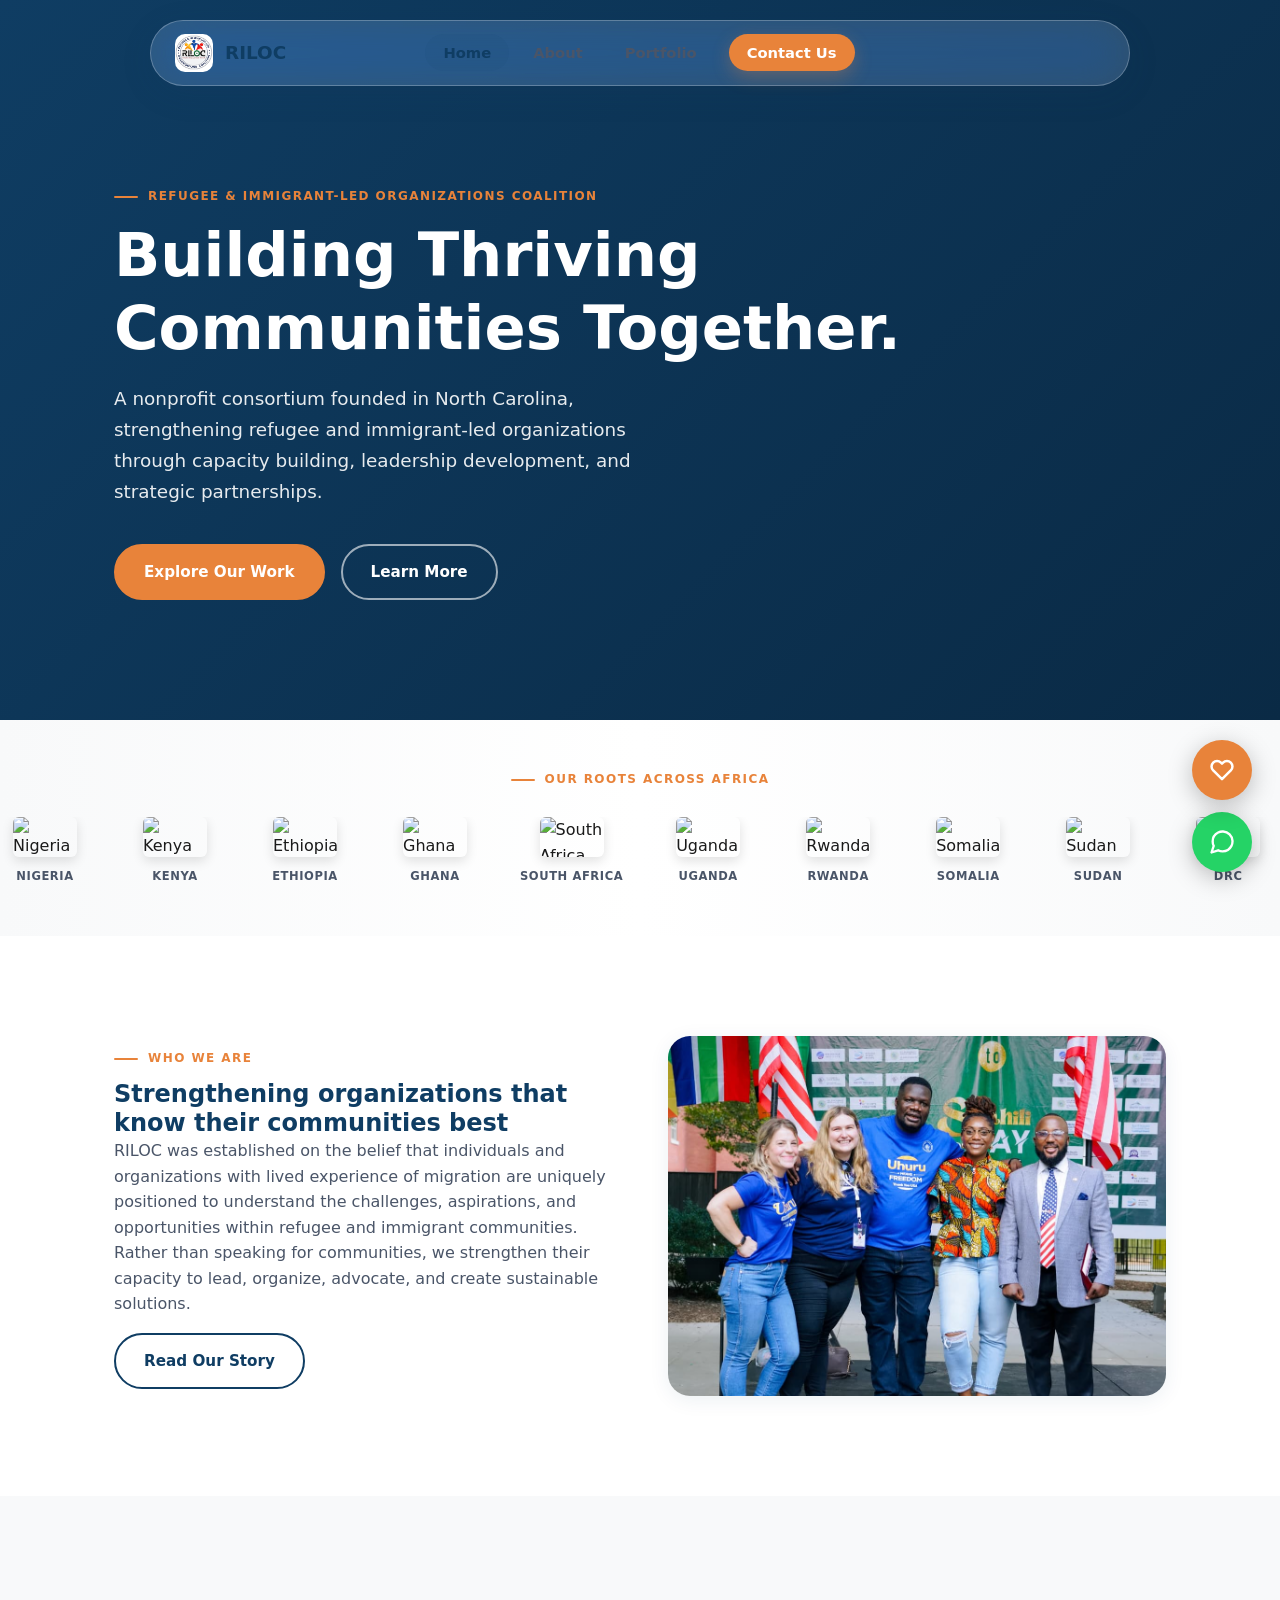
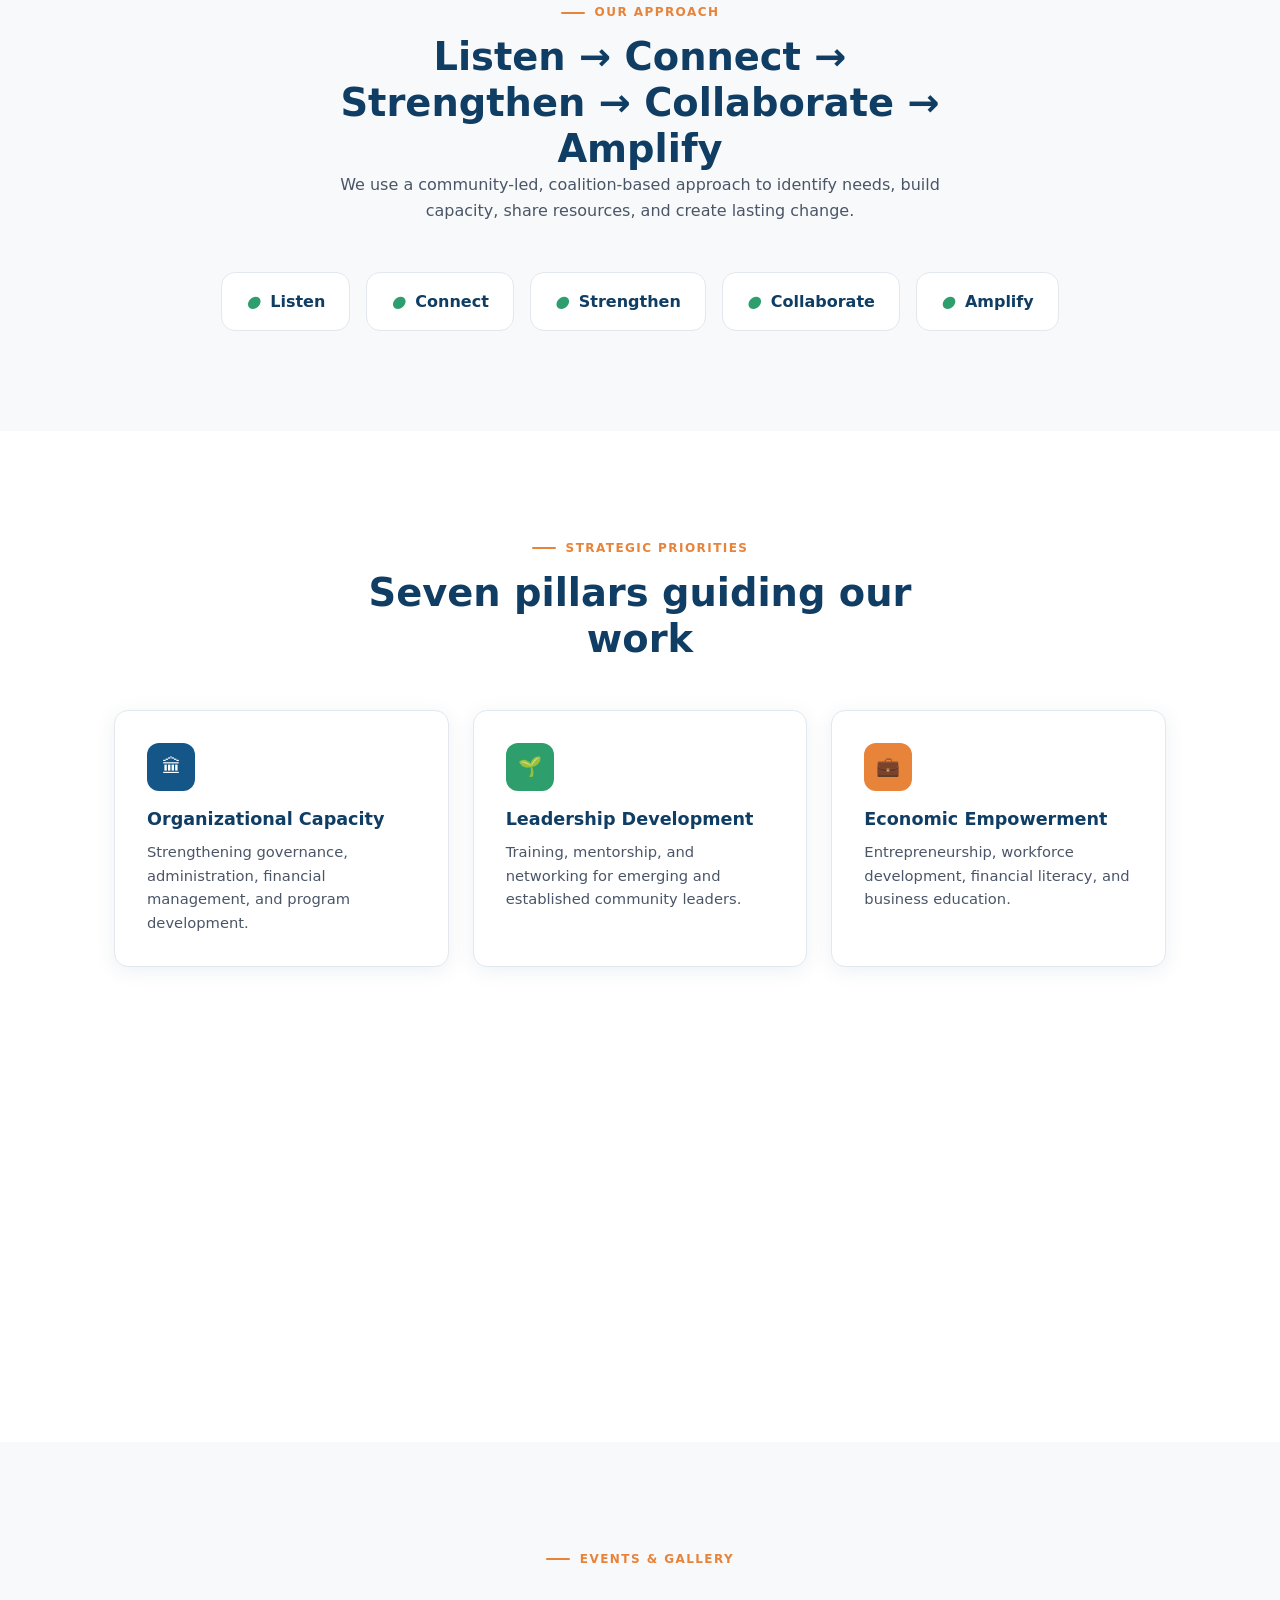
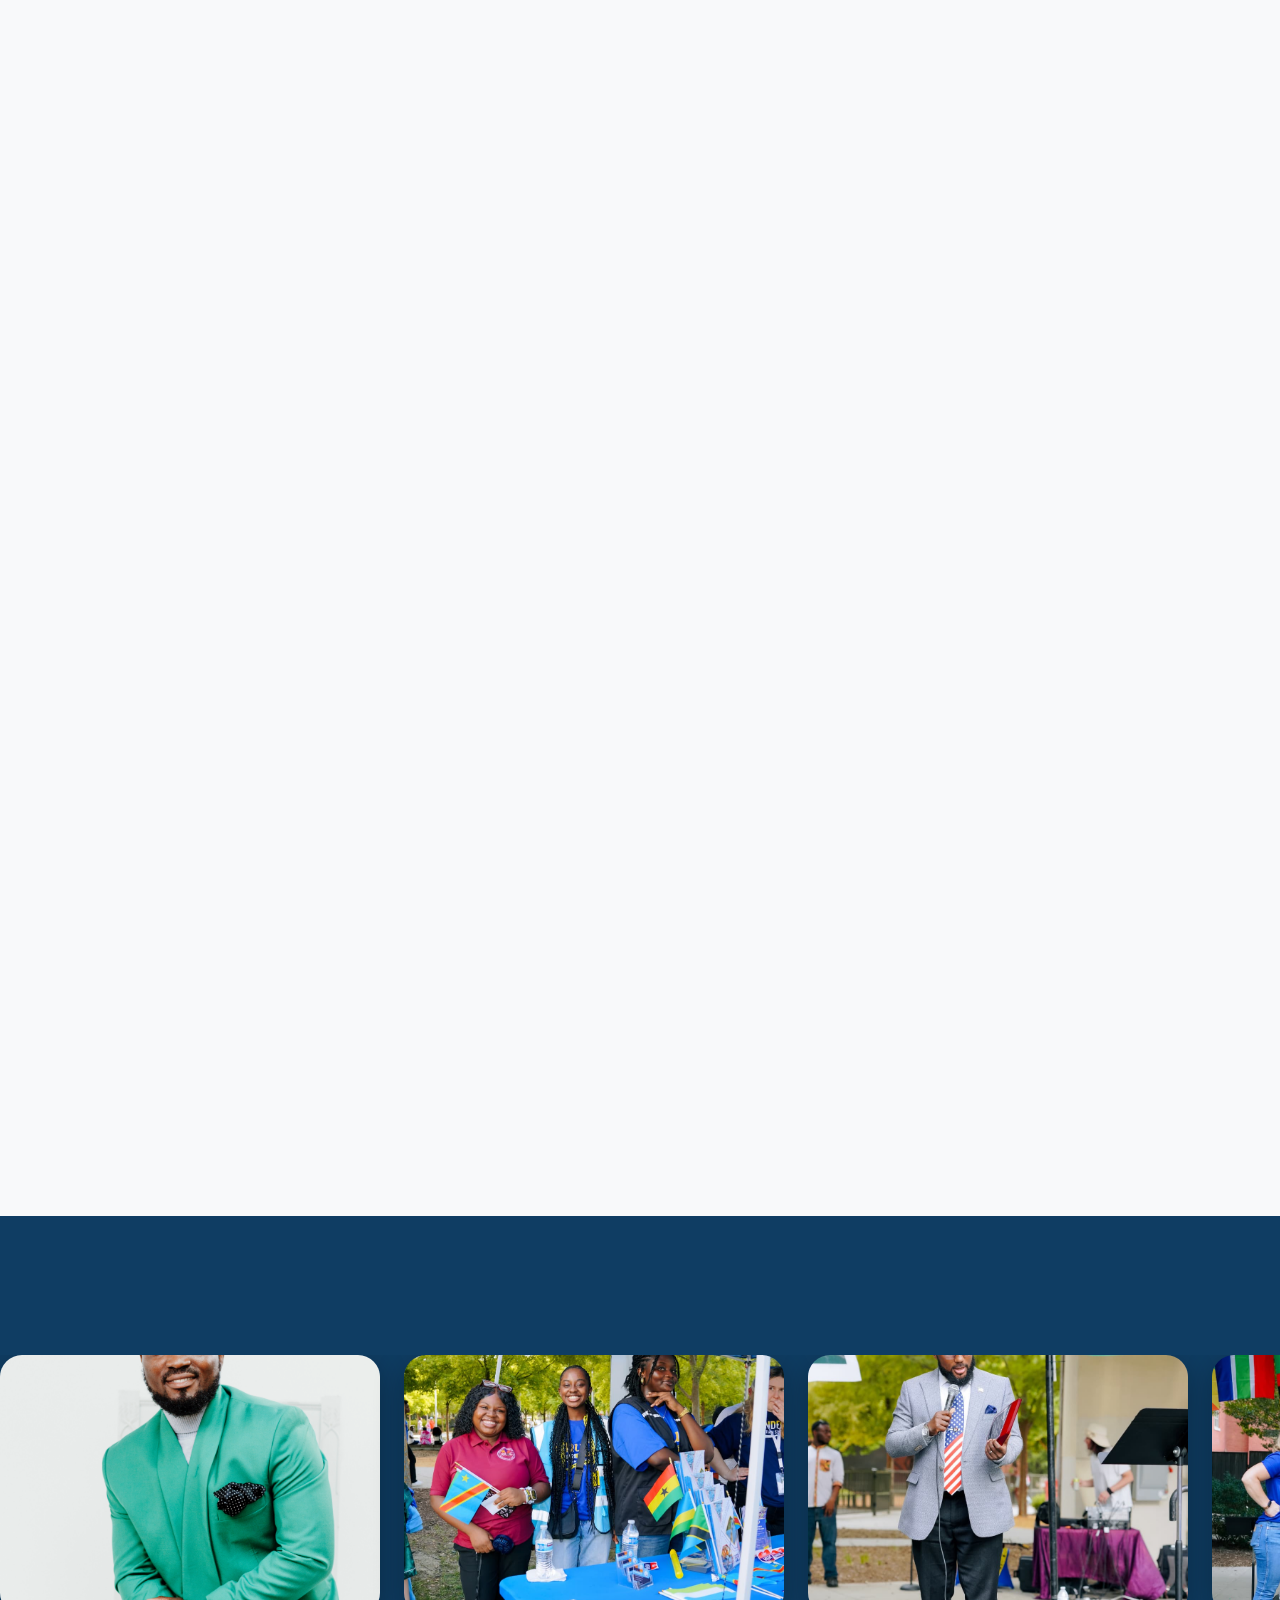
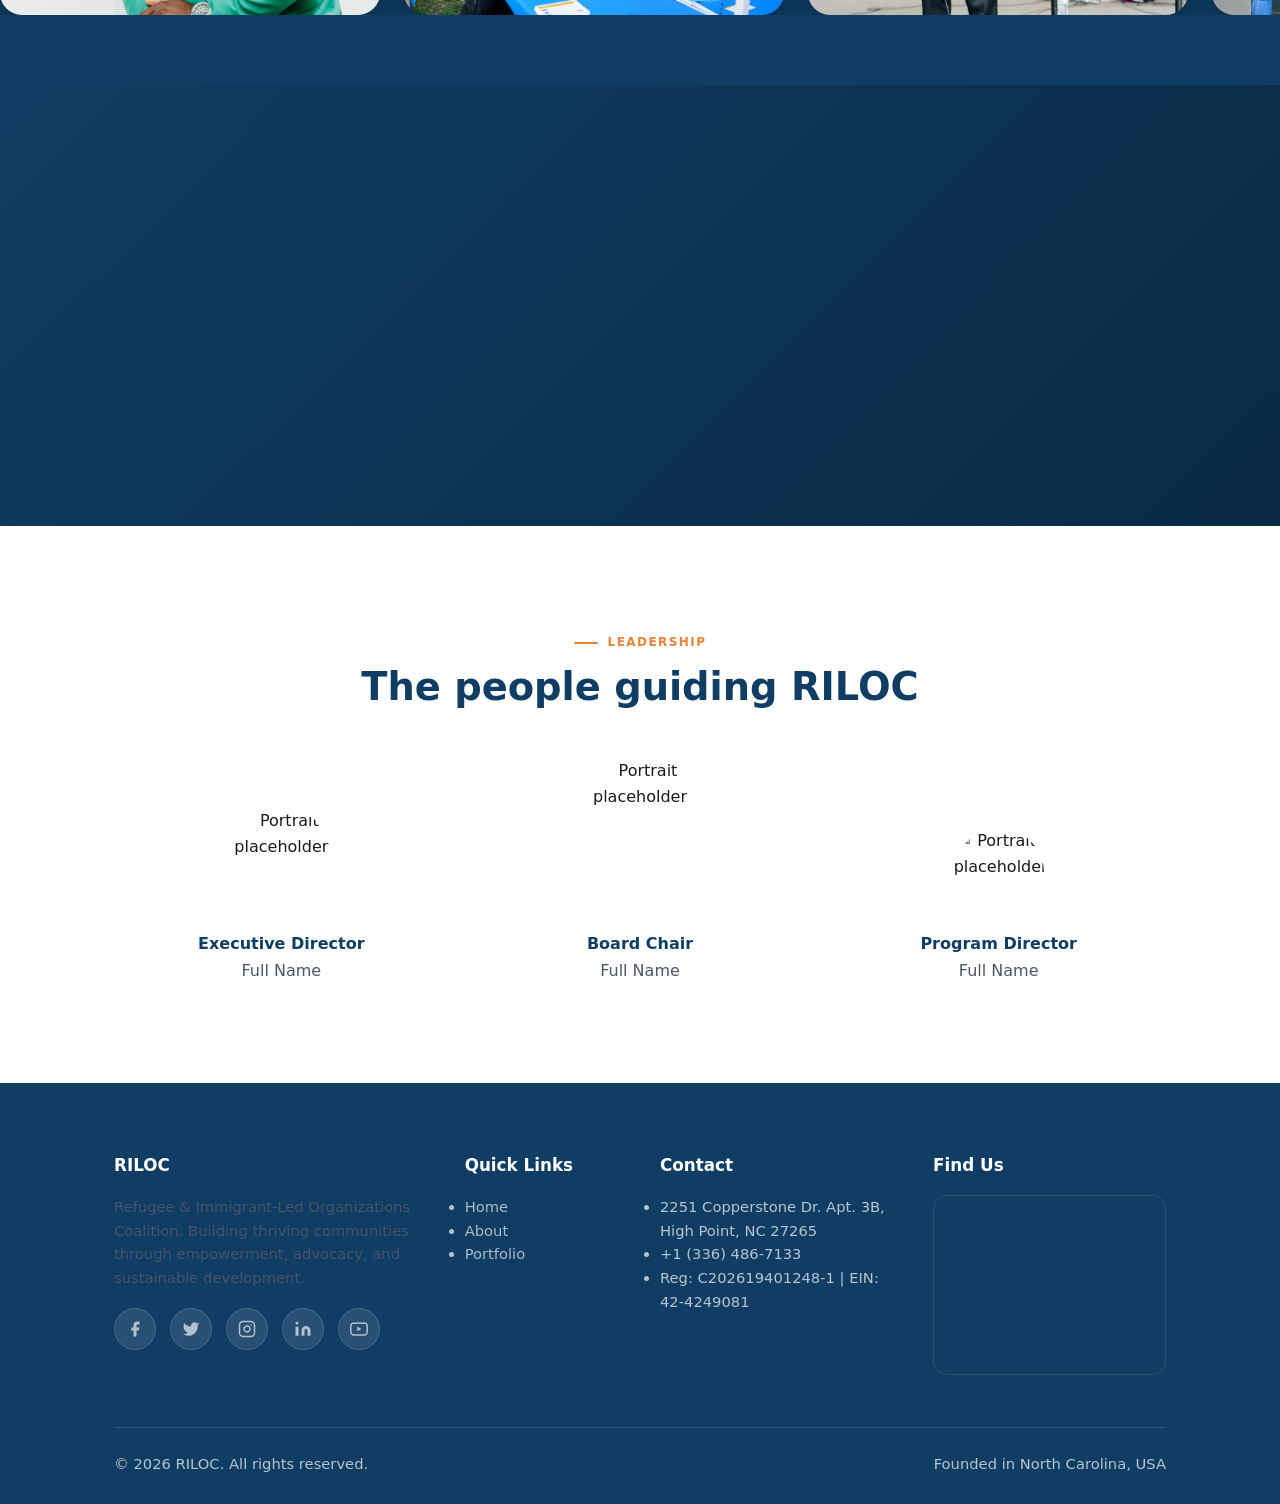
==== commit 0e658584: "Update index.html Added a leadership stuc" ====
--- a/index.html
+++ b/index.html
@@ -273,6 +273,36 @@
   </div>
 </section>
 
+
+<!-- Leadership -->
+<section class="section">
+  <div class="container">
+    <div class="section-head" style="text-align:center;max-width:600px;margin:0 auto 48px">
+      <span class="eyebrow" style="justify-content:center">Leadership</span>
+      <h2 class="reveal">The people guiding RILOC</h2>
+    </div>
+    <div class="grid-3" style="align-items:end">
+      <div class="reveal" style="text-align:center">
+        <img src="https://ssl.gstatic.com/accounts/ui/avatar_2x.png" alt="Portrait placeholder" loading="lazy" style="width:110px;height:110px;border-radius:50%;object-fit:cover;display:block;margin:0 auto 16px">
+        <h4 style="margin:0">Executive Director</h4>
+        <p style="margin:4px 0 0">Full Name</p>
+      </div>
+      <div class="reveal reveal-delay-1" style="text-align:center">
+        <img src="https://ssl.gstatic.com/accounts/ui/avatar_2x.png" alt="Portrait placeholder" loading="lazy" style="width:160px;height:160px;border-radius:50%;object-fit:cover;display:block;margin:0 auto 16px">
+        <h4 style="margin:0">Board Chair</h4>
+        <p style="margin:4px 0 0">Full Name</p>
+      </div>
+      <div class="reveal reveal-delay-2" style="text-align:center">
+        <img src="https://ssl.gstatic.com/accounts/ui/avatar_2x.png" alt="Portrait placeholder" loading="lazy" style="width:90px;height:90px;border-radius:50%;object-fit:cover;display:block;margin:0 auto 16px">
+        <h4 style="margin:0">Program Director</h4>
+        <p style="margin:4px 0 0">Full Name</p>
+      </div>
+    </div>
+  </div>
+</section>
+
+
+
 <!-- Footer -->
 <footer class="footer">
   <div class="container">
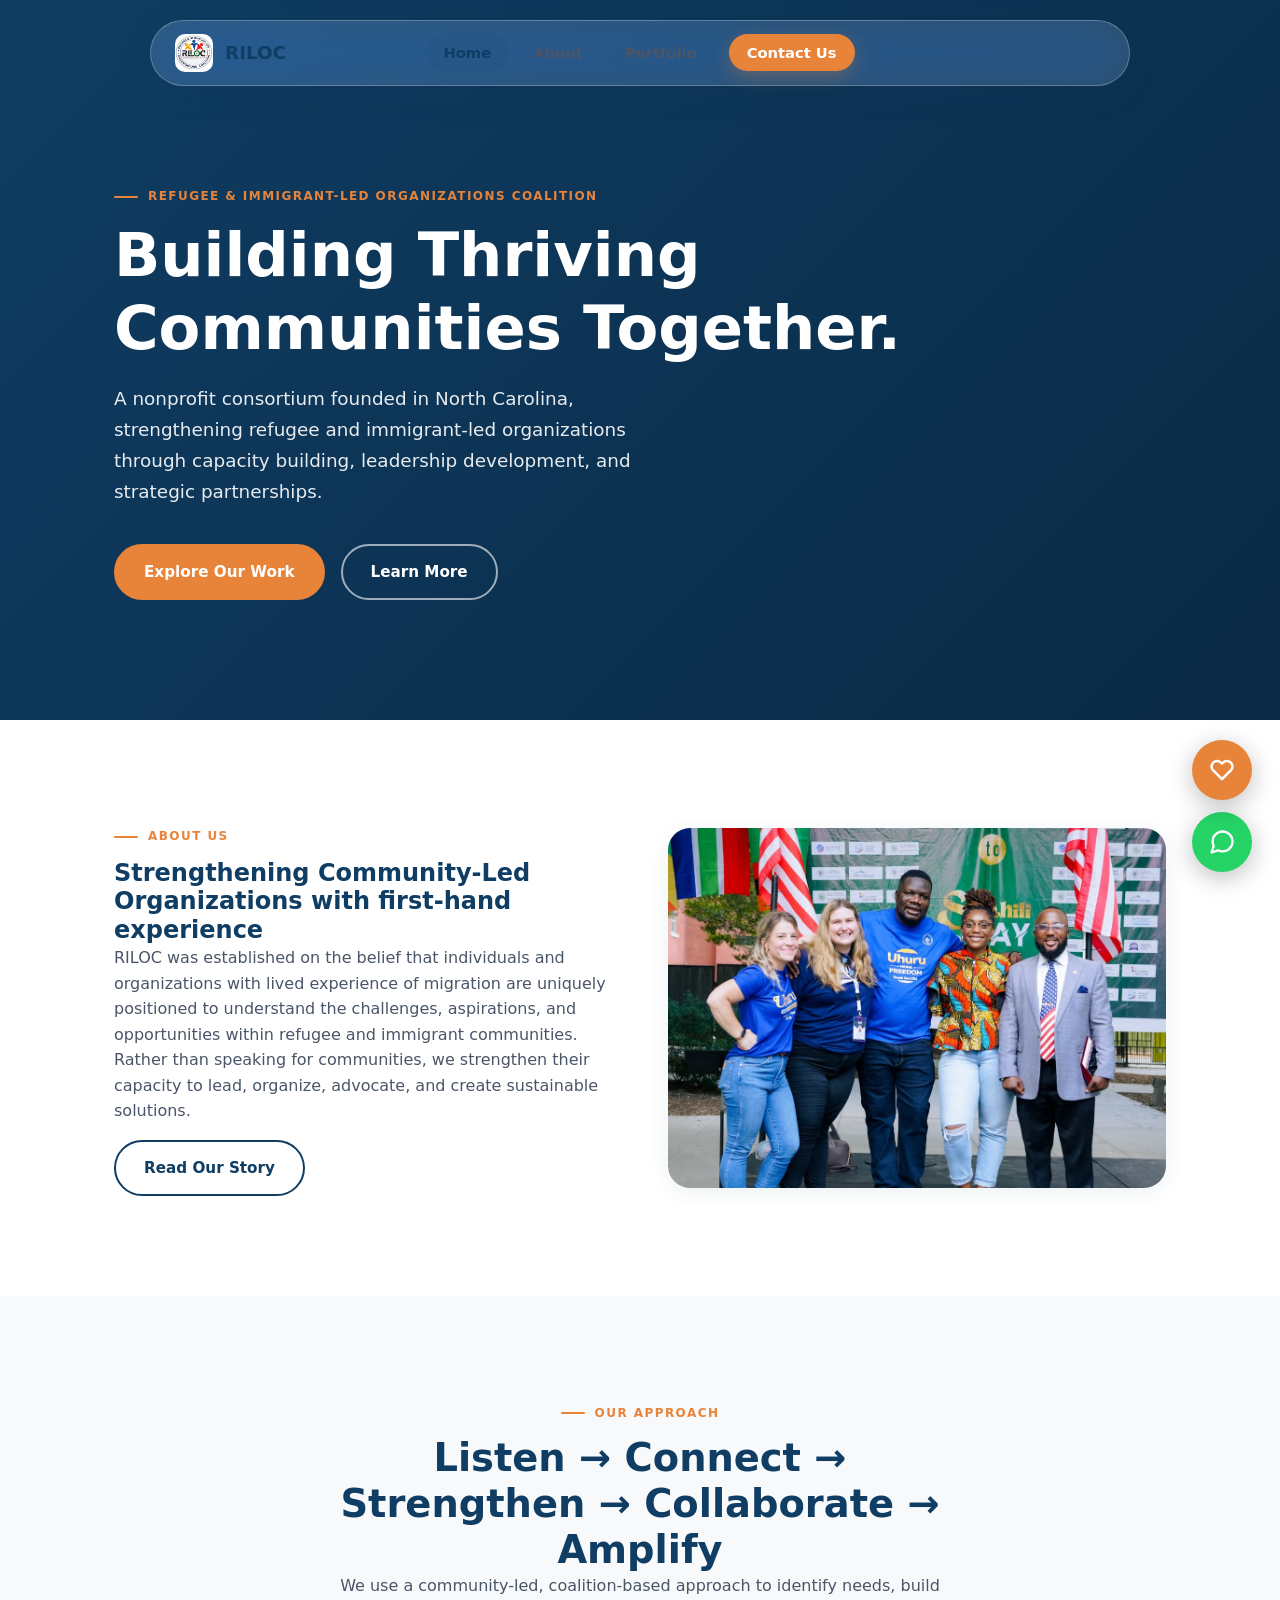
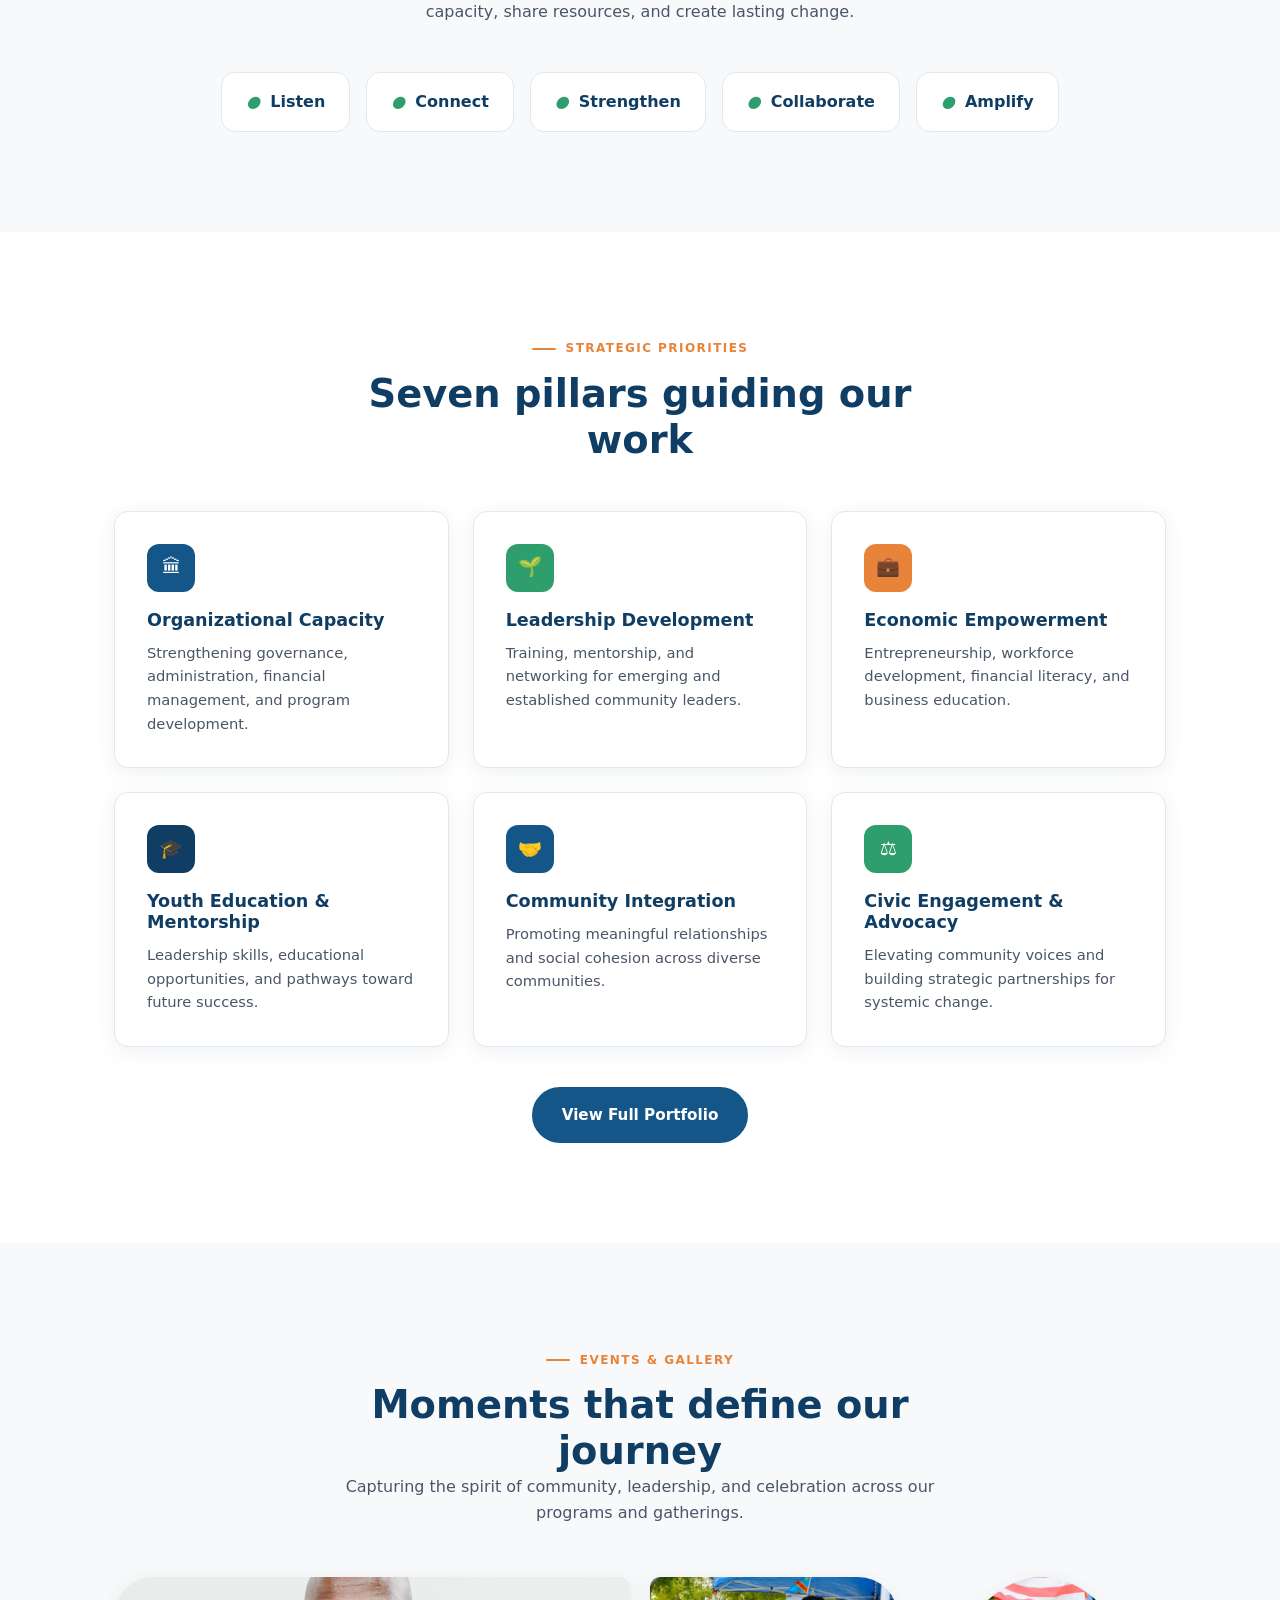
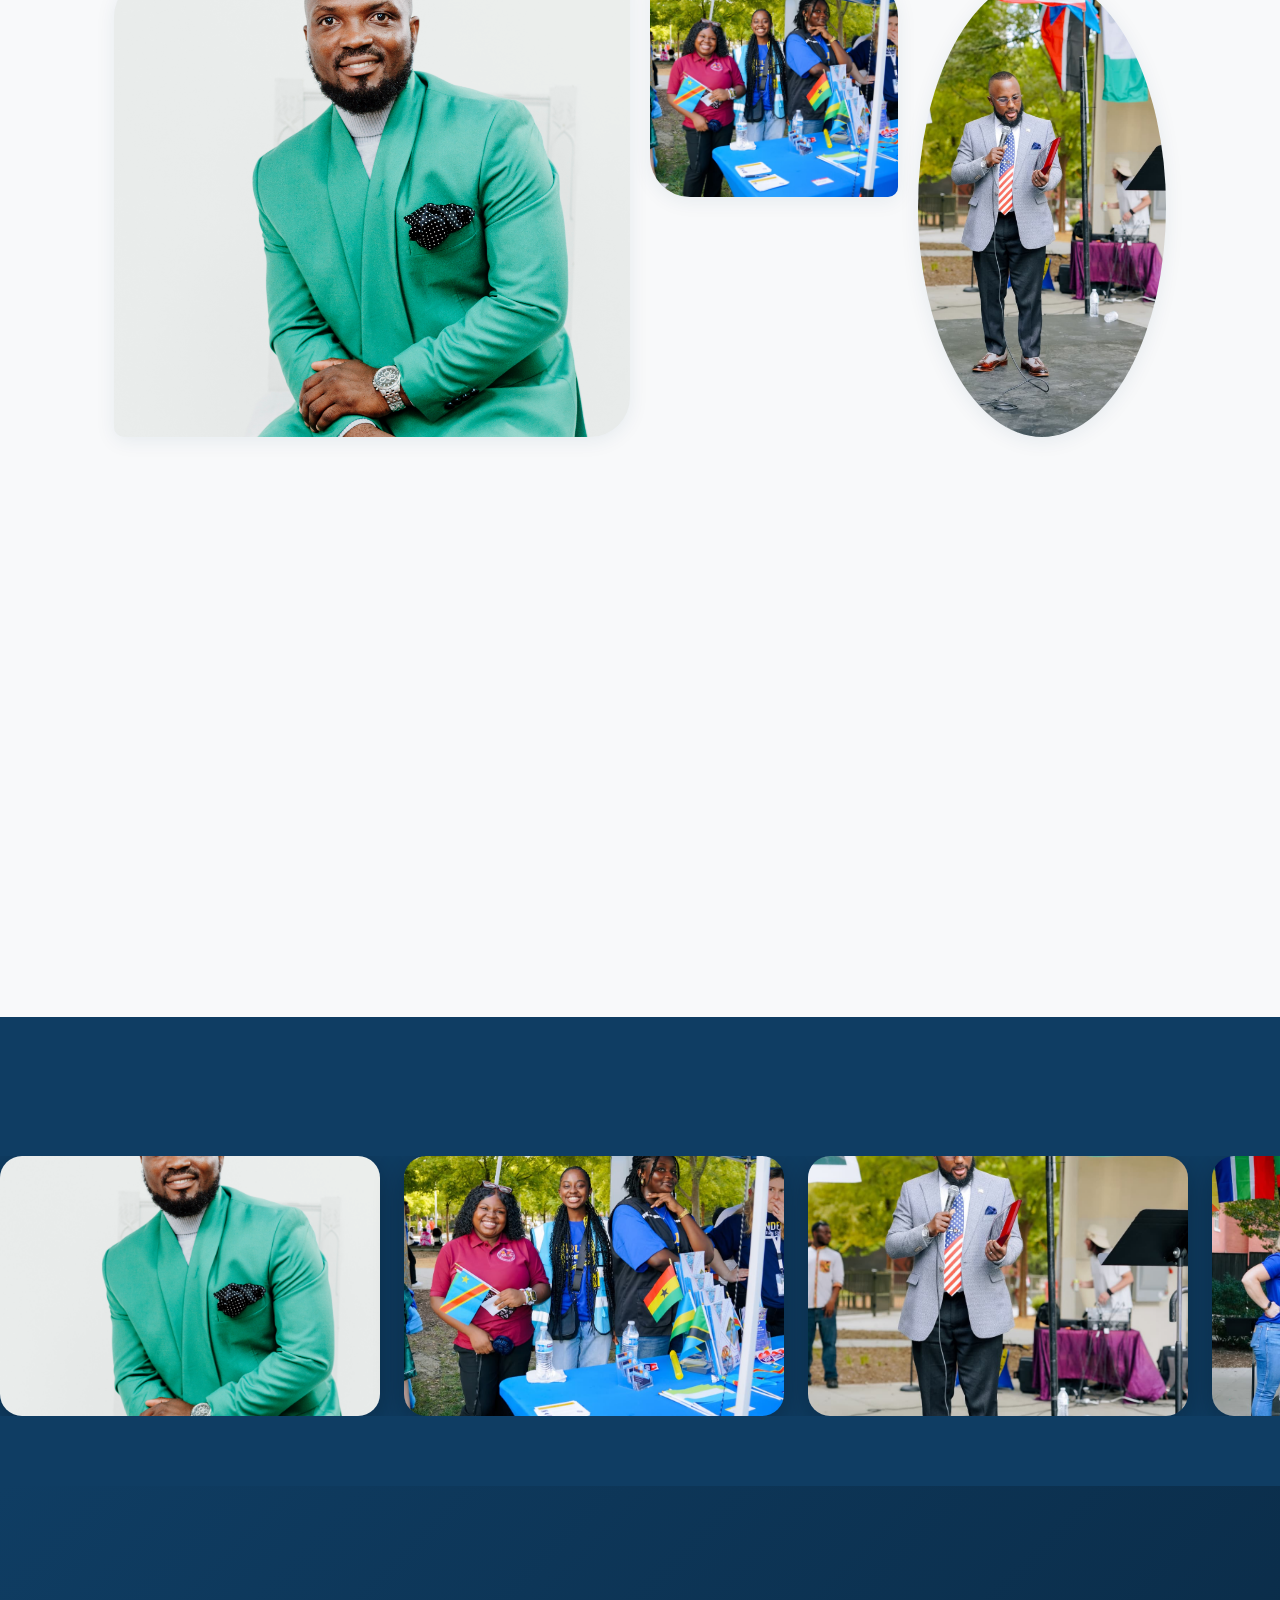
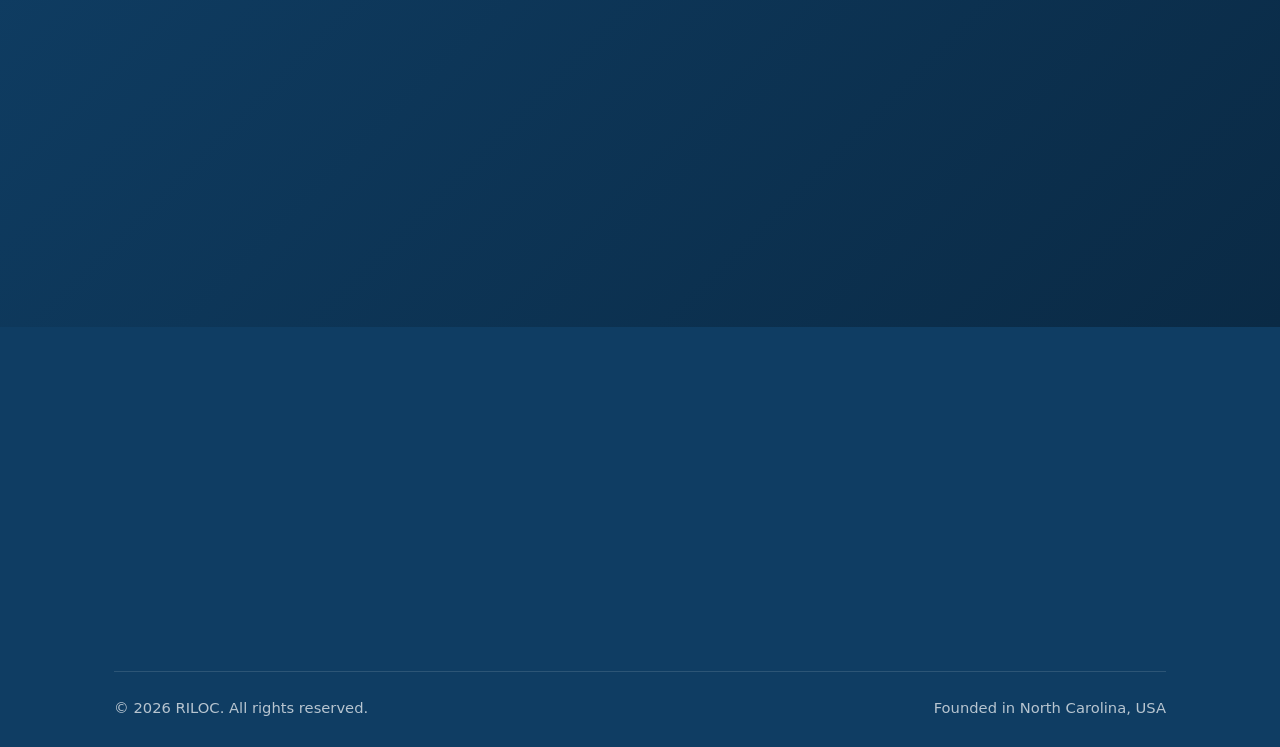
==== commit 093fd516: "7th sept" ====
--- a/index.html
+++ b/index.html
@@ -41,7 +41,7 @@
 </header>
 
 <!-- African Flags Marquee -->
-<section class="flags-section">
+<!-------<section class="flags-section">
   <div class="container">
     <span class="eyebrow">Our Roots Across Africa</span>
   </div>
@@ -79,50 +79,18 @@
       <div class="flag-item"><img src="https://flagcdn.com/w80/mz.png" alt="Mozambique" loading="lazy"><span>Mozambique</span></div>
       <div class="flag-item"><img src="https://flagcdn.com/w80/mg.png" alt="Madagascar" loading="lazy"><span>Madagascar</span></div>
       <div class="flag-item"><img src="https://flagcdn.com/w80/ao.png" alt="Angola" loading="lazy"><span>Angola</span></div>
-      <!-- Duplicate for seamless loop -->
-      <div class="flag-item"><img src="https://flagcdn.com/w80/ng.png" alt="Nigeria" loading="lazy"><span>Nigeria</span></div>
-      <div class="flag-item"><img src="https://flagcdn.com/w80/ke.png" alt="Kenya" loading="lazy"><span>Kenya</span></div>
-      <div class="flag-item"><img src="https://flagcdn.com/w80/et.png" alt="Ethiopia" loading="lazy"><span>Ethiopia</span></div>
-      <div class="flag-item"><img src="https://flagcdn.com/w80/gh.png" alt="Ghana" loading="lazy"><span>Ghana</span></div>
-      <div class="flag-item"><img src="https://flagcdn.com/w80/za.png" alt="South Africa" loading="lazy"><span>South Africa</span></div>
-      <div class="flag-item"><img src="https://flagcdn.com/w80/ug.png" alt="Uganda" loading="lazy"><span>Uganda</span></div>
-      <div class="flag-item"><img src="https://flagcdn.com/w80/rw.png" alt="Rwanda" loading="lazy"><span>Rwanda</span></div>
-      <div class="flag-item"><img src="https://flagcdn.com/w80/so.png" alt="Somalia" loading="lazy"><span>Somalia</span></div>
-      <div class="flag-item"><img src="https://flagcdn.com/w80/sd.png" alt="Sudan" loading="lazy"><span>Sudan</span></div>
-      <div class="flag-item"><img src="https://flagcdn.com/w80/cd.png" alt="DRC" loading="lazy"><span>DRC</span></div>
-      <div class="flag-item"><img src="https://flagcdn.com/w80/tz.png" alt="Tanzania" loading="lazy"><span>Tanzania</span></div>
-      <div class="flag-item"><img src="https://flagcdn.com/w80/cm.png" alt="Cameroon" loading="lazy"><span>Cameroon</span></div>
-      <div class="flag-item"><img src="https://flagcdn.com/w80/sn.png" alt="Senegal" loading="lazy"><span>Senegal</span></div>
-      <div class="flag-item"><img src="https://flagcdn.com/w80/lr.png" alt="Liberia" loading="lazy"><span>Liberia</span></div>
-      <div class="flag-item"><img src="https://flagcdn.com/w80/sl.png" alt="Sierra Leone" loading="lazy"><span>Sierra Leone</span></div>
-      <div class="flag-item"><img src="https://flagcdn.com/w80/ci.png" alt="Ivory Coast" loading="lazy"><span>Ivory Coast</span></div>
-      <div class="flag-item"><img src="https://flagcdn.com/w80/ml.png" alt="Mali" loading="lazy"><span>Mali</span></div>
-      <div class="flag-item"><img src="https://flagcdn.com/w80/bf.png" alt="Burkina Faso" loading="lazy"><span>Burkina Faso</span></div>
-      <div class="flag-item"><img src="https://flagcdn.com/w80/ne.png" alt="Niger" loading="lazy"><span>Niger</span></div>
-      <div class="flag-item"><img src="https://flagcdn.com/w80/td.png" alt="Chad" loading="lazy"><span>Chad</span></div>
-      <div class="flag-item"><img src="https://flagcdn.com/w80/eg.png" alt="Egypt" loading="lazy"><span>Egypt</span></div>
-      <div class="flag-item"><img src="https://flagcdn.com/w80/ma.png" alt="Morocco" loading="lazy"><span>Morocco</span></div>
-      <div class="flag-item"><img src="https://flagcdn.com/w80/tn.png" alt="Tunisia" loading="lazy"><span>Tunisia</span></div>
-      <div class="flag-item"><img src="https://flagcdn.com/w80/dz.png" alt="Algeria" loading="lazy"><span>Algeria</span></div>
-      <div class="flag-item"><img src="https://flagcdn.com/w80/ly.png" alt="Libya" loading="lazy"><span>Libya</span></div>
-      <div class="flag-item"><img src="https://flagcdn.com/w80/zw.png" alt="Zimbabwe" loading="lazy"><span>Zimbabwe</span></div>
-      <div class="flag-item"><img src="https://flagcdn.com/w80/zm.png" alt="Zambia" loading="lazy"><span>Zambia</span></div>
-      <div class="flag-item"><img src="https://flagcdn.com/w80/bw.png" alt="Botswana" loading="lazy"><span>Botswana</span></div>
-      <div class="flag-item"><img src="https://flagcdn.com/w80/na.png" alt="Namibia" loading="lazy"><span>Namibia</span></div>
-      <div class="flag-item"><img src="https://flagcdn.com/w80/mz.png" alt="Mozambique" loading="lazy"><span>Mozambique</span></div>
-      <div class="flag-item"><img src="https://flagcdn.com/w80/mg.png" alt="Madagascar" loading="lazy"><span>Madagascar</span></div>
-      <div class="flag-item"><img src="https://flagcdn.com/w80/ao.png" alt="Angola" loading="lazy"><span>Angola</span></div>
-    </div>
-  </div>
-</section>
+    </div>
+  </div>
+</section>
+ ------->
 
 <!-- Intro -->
 <section class="section">
   <div class="container">
     <div class="split">
       <div class="reveal">
-        <span class="eyebrow">Who We Are</span>
-        <h2>Strengthening organizations that know their communities best</h2>
+        <span class="eyebrow">About Us</span>
+        <h2>Strengthening Community-Led Organizations with first-hand experience</h2>
         <p>RILOC was established on the belief that individuals and organizations with lived experience of migration are uniquely positioned to understand the challenges, aspirations, and opportunities within refugee and immigrant communities.</p>
         <p>Rather than speaking for communities, we strengthen their capacity to lead, organize, advocate, and create sustainable solutions.</p>
         <a href="about.html" class="btn btn-outline" style="margin-top:16px;border-color:var(--blue-900);color:var(--blue-900)">Read Our Story</a>
@@ -273,36 +241,6 @@
   </div>
 </section>
 
-
-<!-- Leadership -->
-<section class="section">
-  <div class="container">
-    <div class="section-head" style="text-align:center;max-width:600px;margin:0 auto 48px">
-      <span class="eyebrow" style="justify-content:center">Leadership</span>
-      <h2 class="reveal">The people guiding RILOC</h2>
-    </div>
-    <div class="grid-3" style="align-items:end">
-      <div class="reveal" style="text-align:center">
-        <img src="https://ssl.gstatic.com/accounts/ui/avatar_2x.png" alt="Portrait placeholder" loading="lazy" style="width:110px;height:110px;border-radius:50%;object-fit:cover;display:block;margin:0 auto 16px">
-        <h4 style="margin:0">Executive Director</h4>
-        <p style="margin:4px 0 0">Full Name</p>
-      </div>
-      <div class="reveal reveal-delay-1" style="text-align:center">
-        <img src="https://ssl.gstatic.com/accounts/ui/avatar_2x.png" alt="Portrait placeholder" loading="lazy" style="width:160px;height:160px;border-radius:50%;object-fit:cover;display:block;margin:0 auto 16px">
-        <h4 style="margin:0">Board Chair</h4>
-        <p style="margin:4px 0 0">Full Name</p>
-      </div>
-      <div class="reveal reveal-delay-2" style="text-align:center">
-        <img src="https://ssl.gstatic.com/accounts/ui/avatar_2x.png" alt="Portrait placeholder" loading="lazy" style="width:90px;height:90px;border-radius:50%;object-fit:cover;display:block;margin:0 auto 16px">
-        <h4 style="margin:0">Program Director</h4>
-        <p style="margin:4px 0 0">Full Name</p>
-      </div>
-    </div>
-  </div>
-</section>
-
-
-
 <!-- Footer -->
 <footer class="footer">
   <div class="container">
@@ -341,7 +279,6 @@
         <ul>
           <li>2251 Copperstone Dr. Apt. 3B, High Point, NC 27265</li>
           <li>+1 (336) 486-7133</li>
-          <li>Reg: C202619401248-1 | EIN: 42-4249081</li>
         </ul>
       </div>
       <div class="reveal reveal-delay-3">
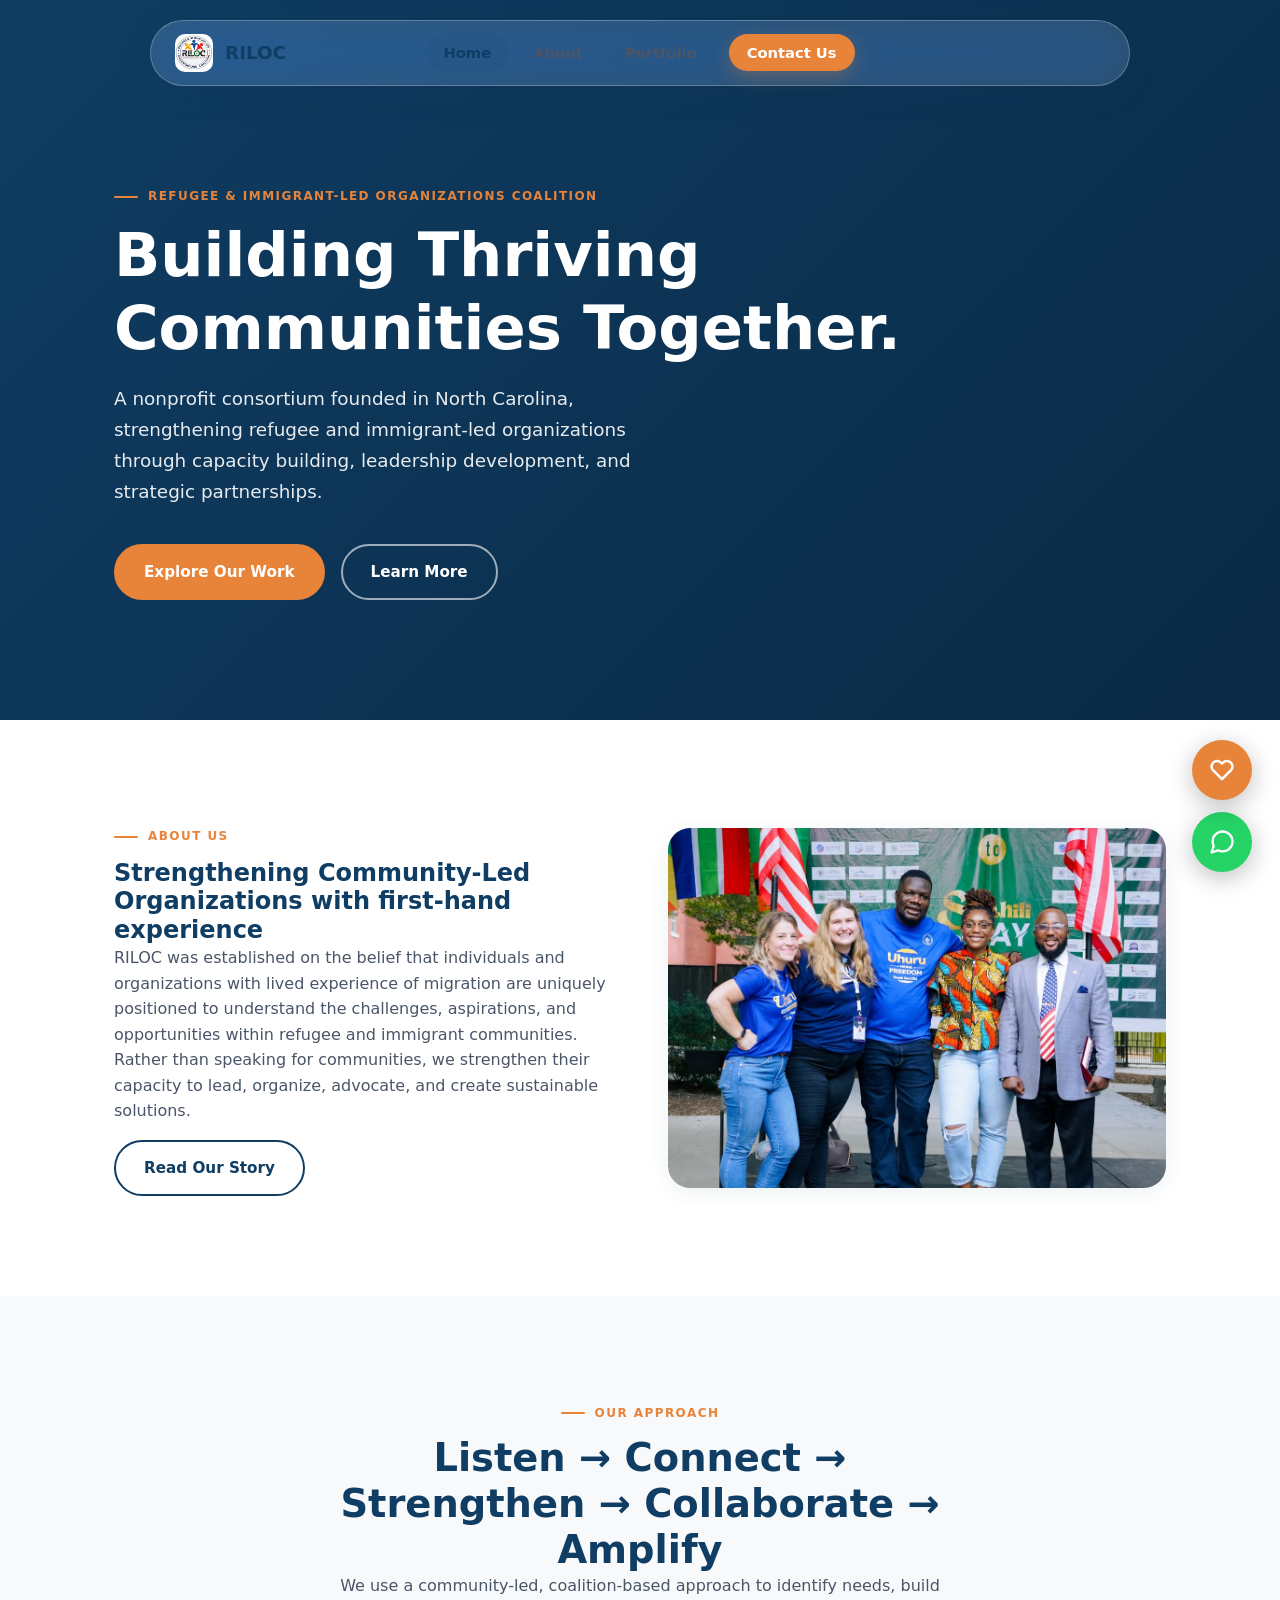
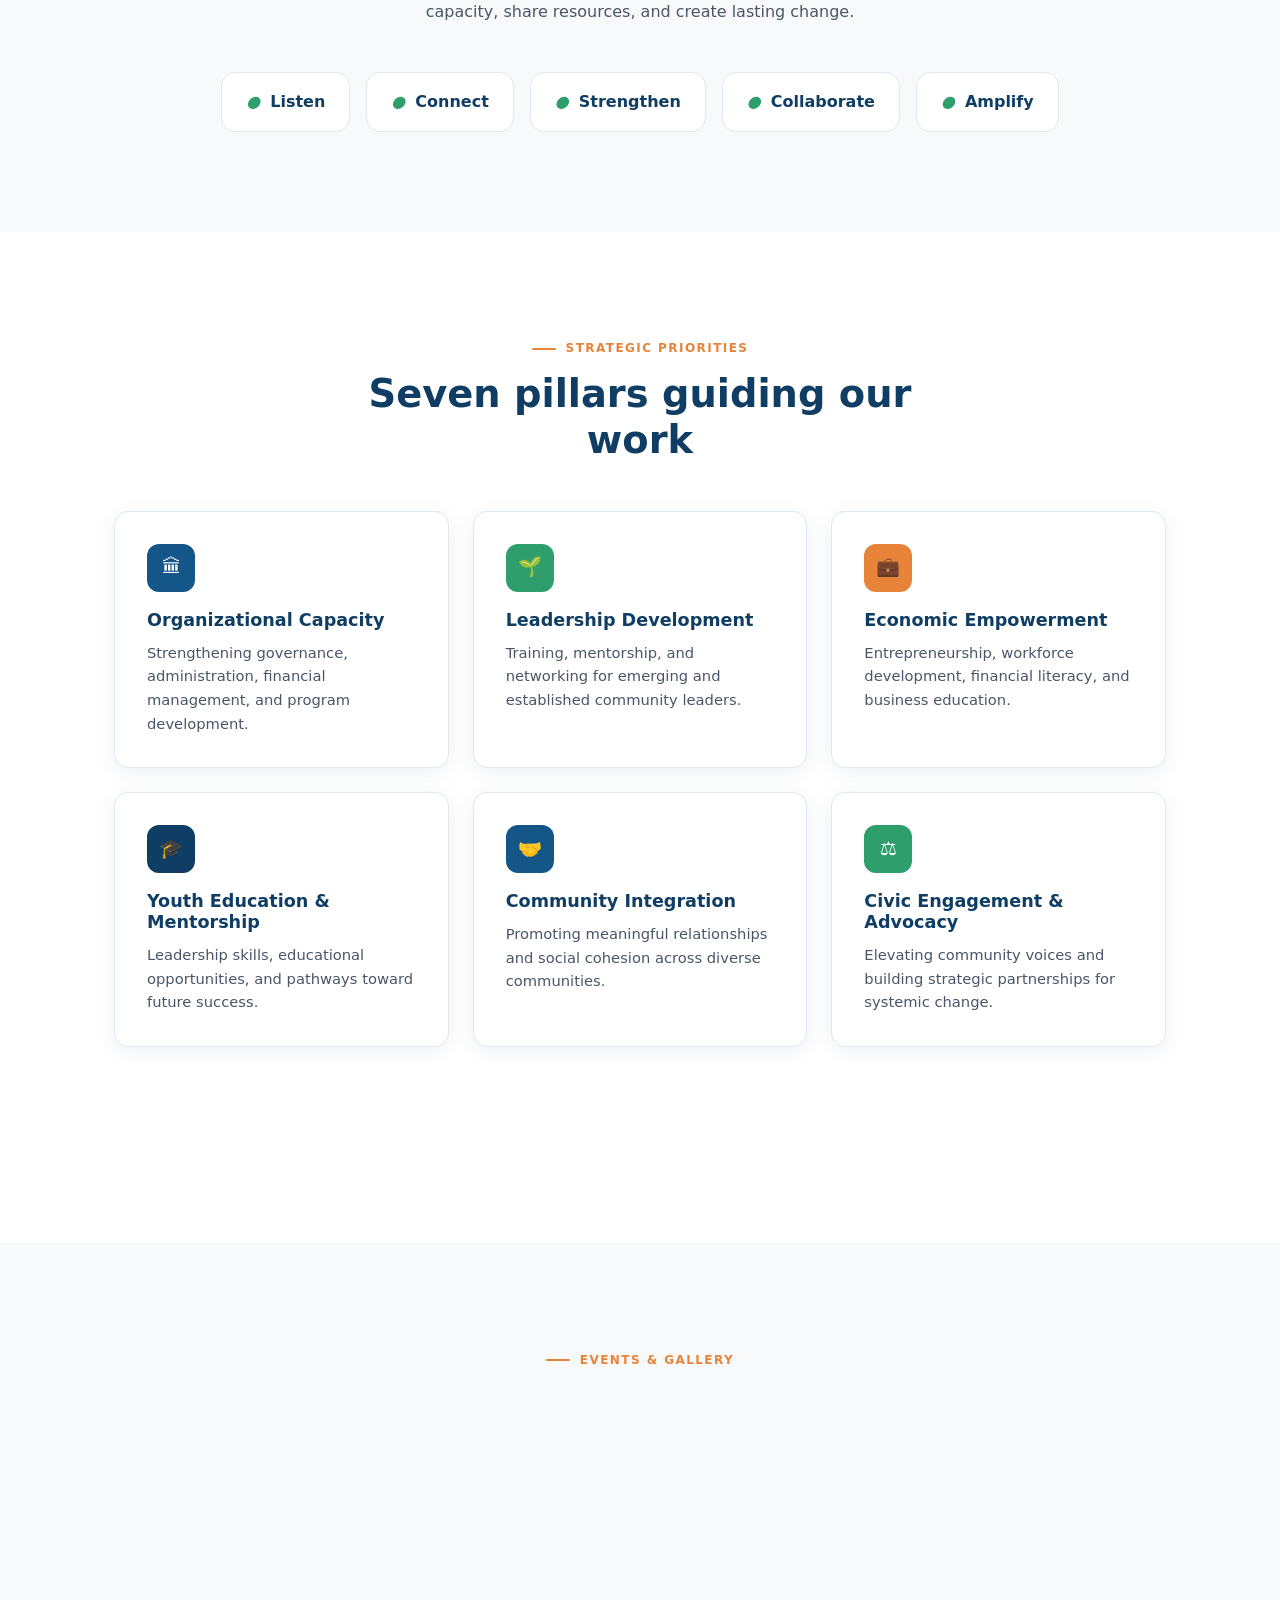
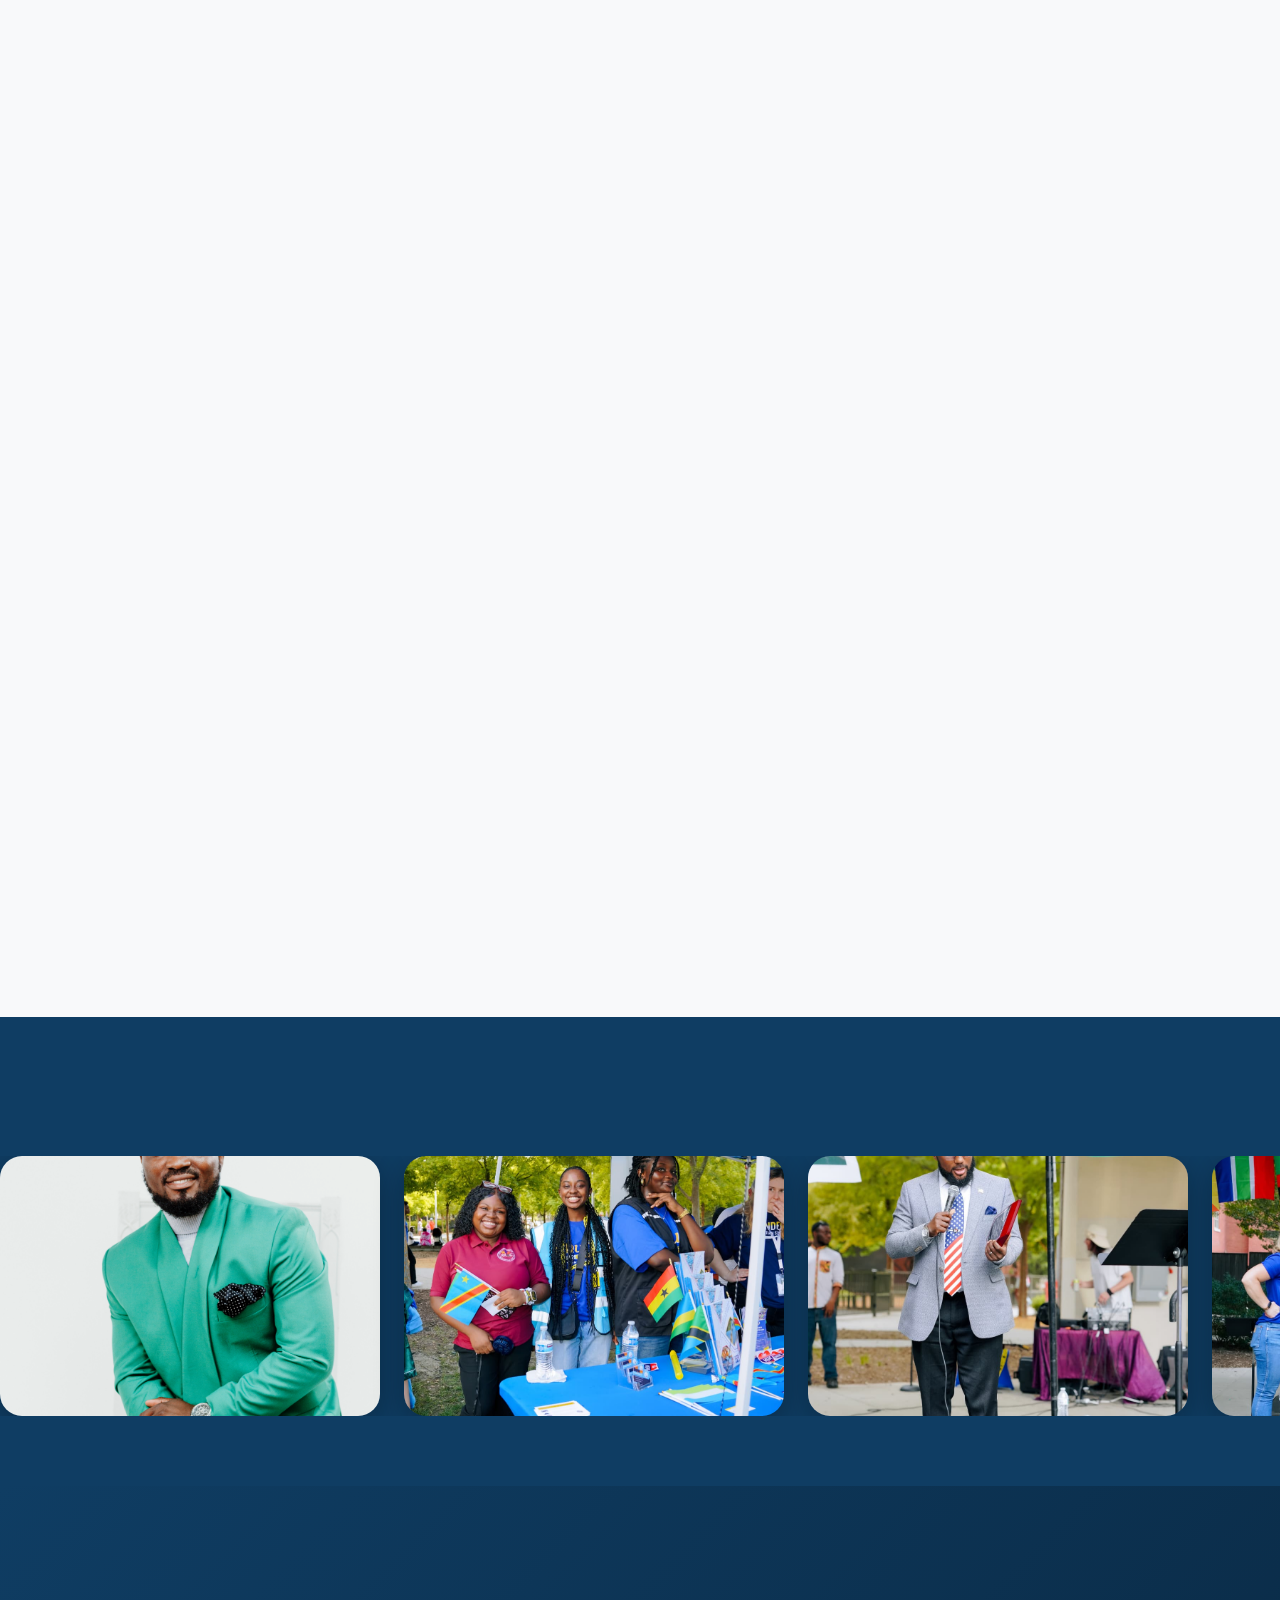
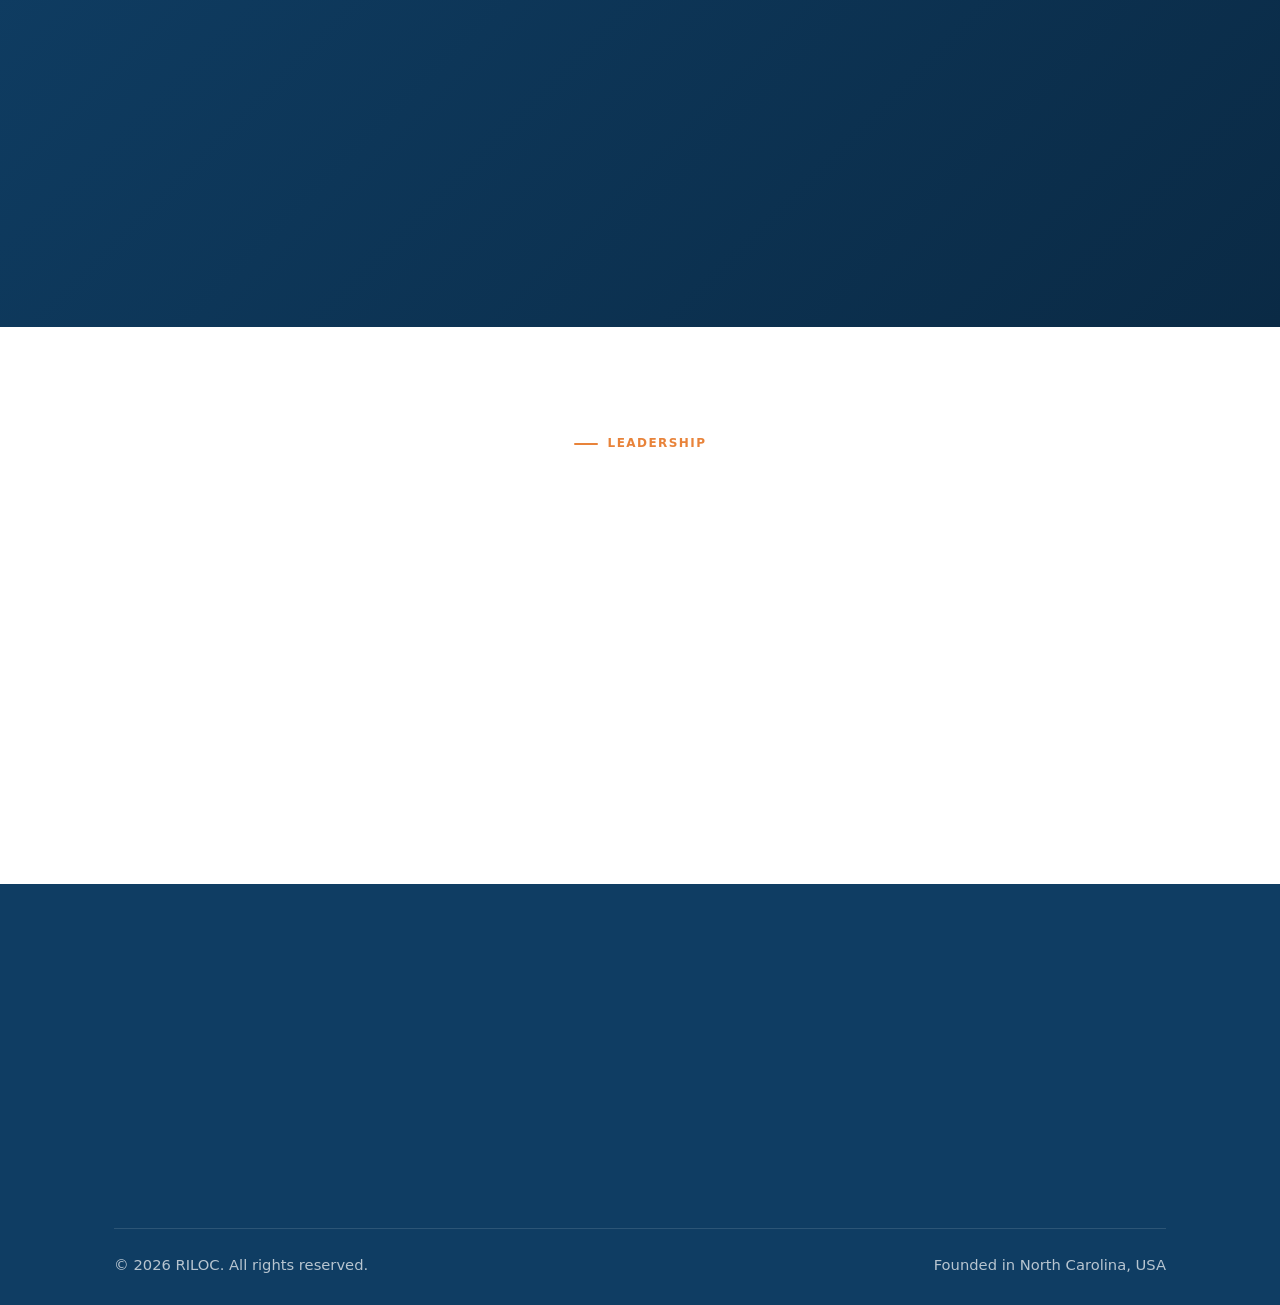
==== commit 715b362d: "index" ====
--- a/index.html
+++ b/index.html
@@ -241,6 +241,36 @@
   </div>
 </section>
 
+
+<!-- Leadership -->
+<section class="section">
+  <div class="container">
+    <div class="section-head" style="text-align:center;max-width:600px;margin:0 auto 48px">
+      <span class="eyebrow" style="justify-content:center">Leadership</span>
+      <h2 class="reveal">The people guiding RILOC</h2>
+    </div>
+    <div class="grid-3" style="align-items:end">
+      <div class="reveal" style="text-align:center">
+        <img src="https://ssl.gstatic.com/accounts/ui/avatar_2x.png" alt="Portrait placeholder" loading="lazy" style="width:110px;height:110px;border-radius:50%;object-fit:cover;display:block;margin:0 auto 16px">
+        <h4 style="margin:0">Executive Director</h4>
+        <p style="margin:4px 0 0">Full Name</p>
+      </div>
+      <div class="reveal reveal-delay-1" style="text-align:center">
+        <img src="https://ssl.gstatic.com/accounts/ui/avatar_2x.png" alt="Portrait placeholder" loading="lazy" style="width:160px;height:160px;border-radius:50%;object-fit:cover;display:block;margin:0 auto 16px">
+        <h4 style="margin:0">Board Chair</h4>
+        <p style="margin:4px 0 0">Full Name</p>
+      </div>
+      <div class="reveal reveal-delay-2" style="text-align:center">
+        <img src="https://ssl.gstatic.com/accounts/ui/avatar_2x.png" alt="Portrait placeholder" loading="lazy" style="width:90px;height:90px;border-radius:50%;object-fit:cover;display:block;margin:0 auto 16px">
+        <h4 style="margin:0">Program Director</h4>
+        <p style="margin:4px 0 0">Full Name</p>
+      </div>
+    </div>
+  </div>
+</section>
+
+
+
 <!-- Footer -->
 <footer class="footer">
   <div class="container">
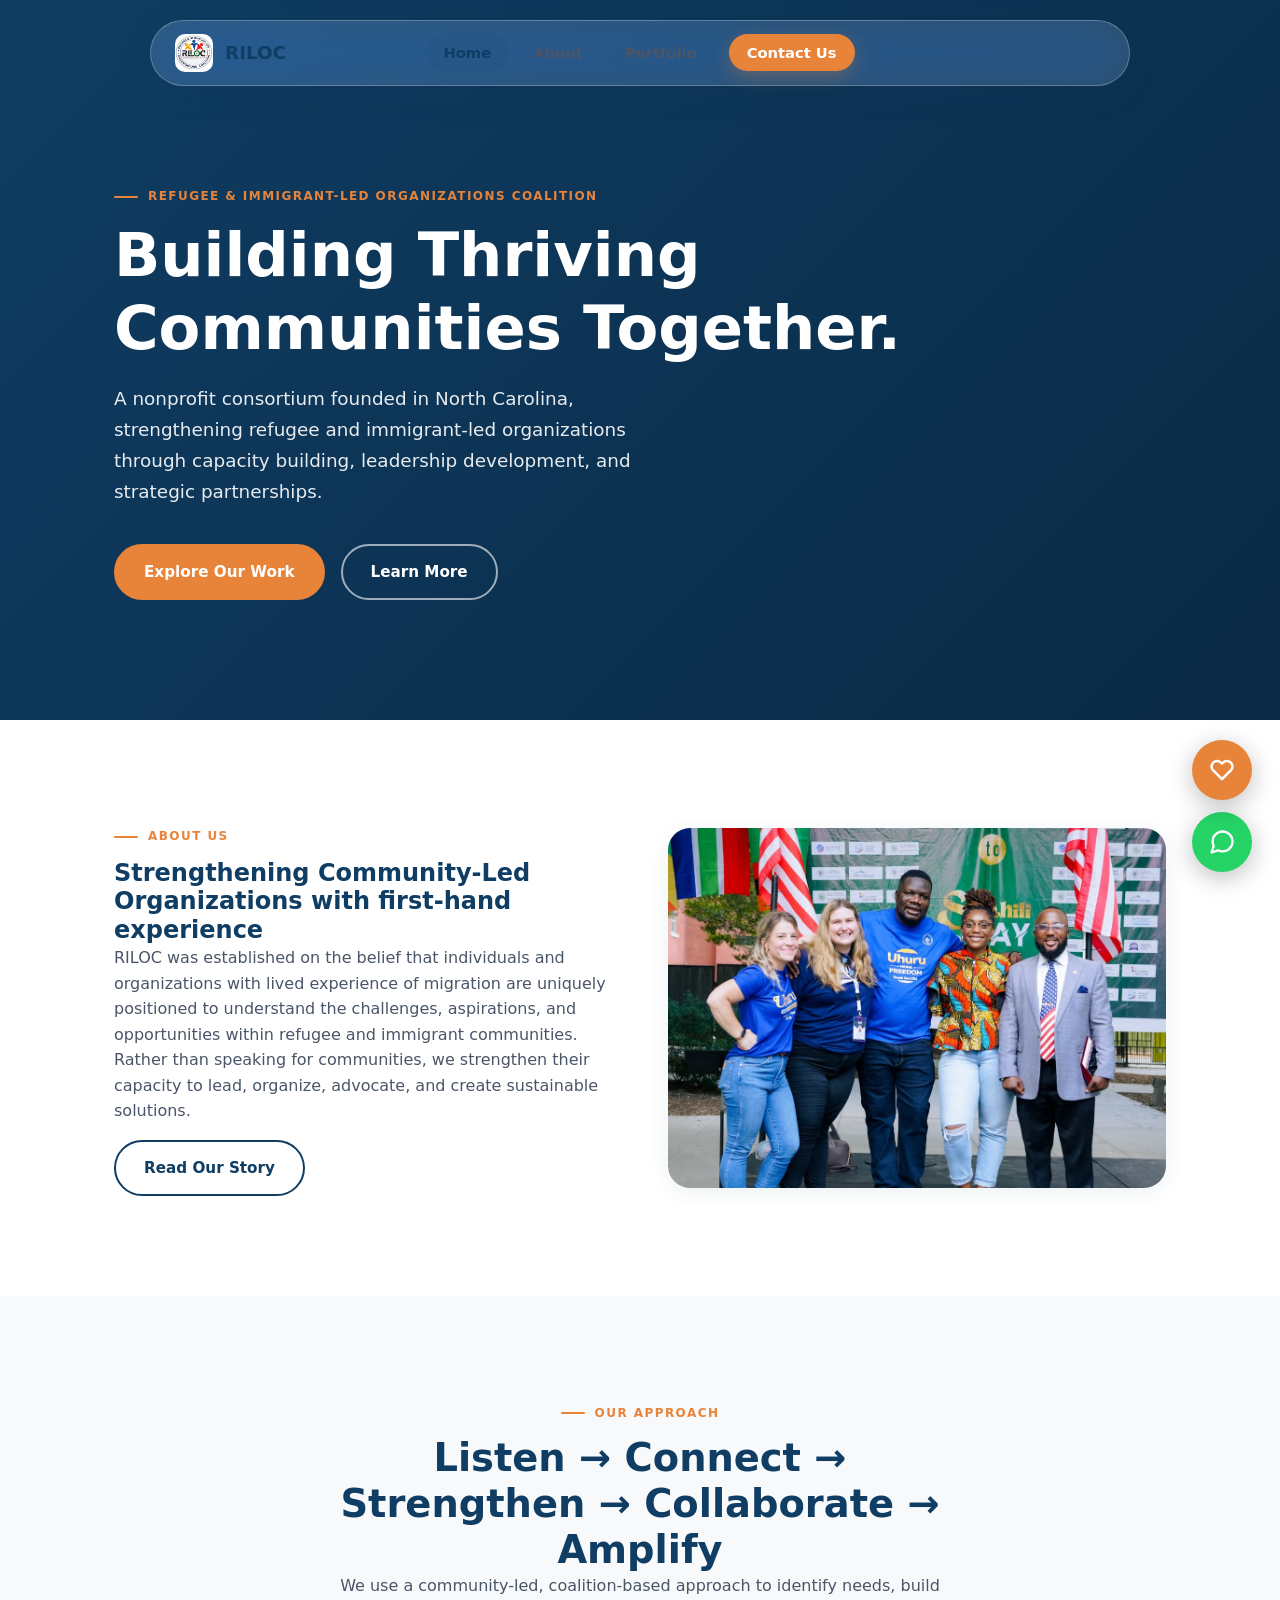
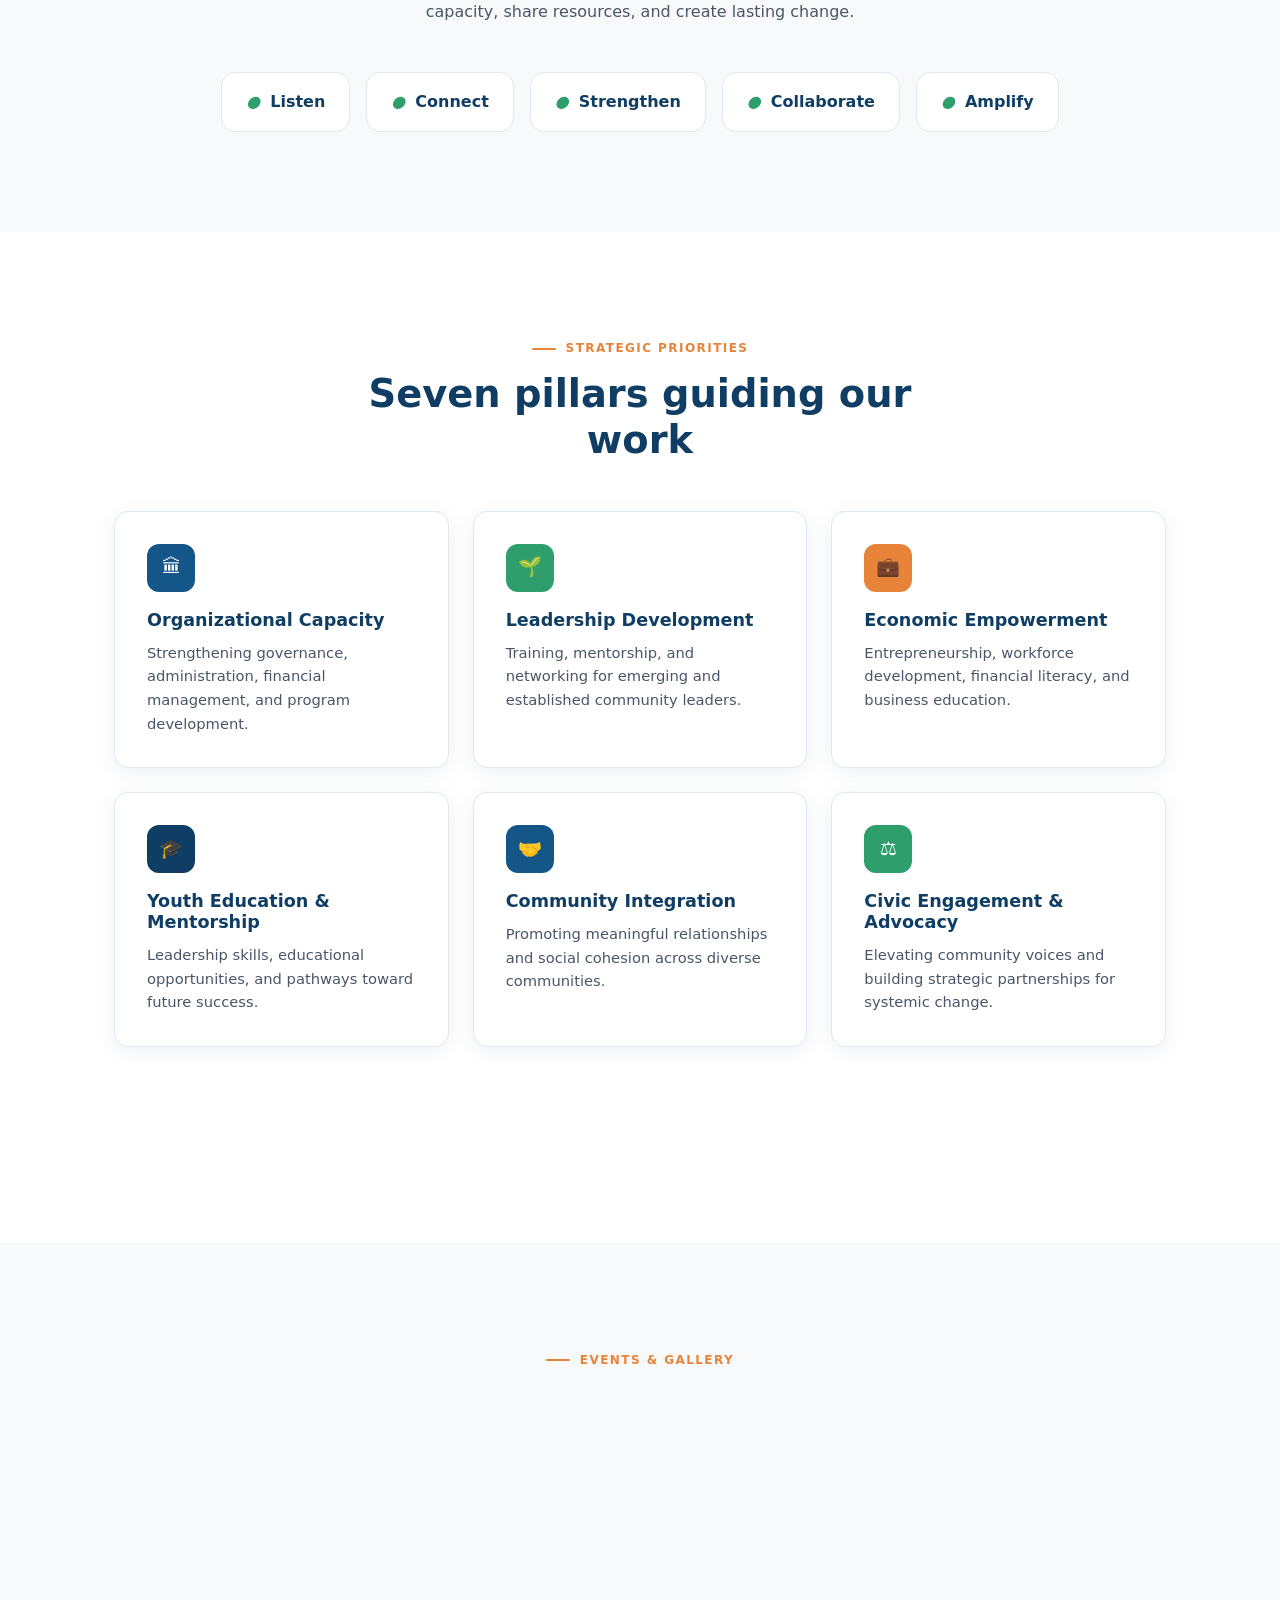
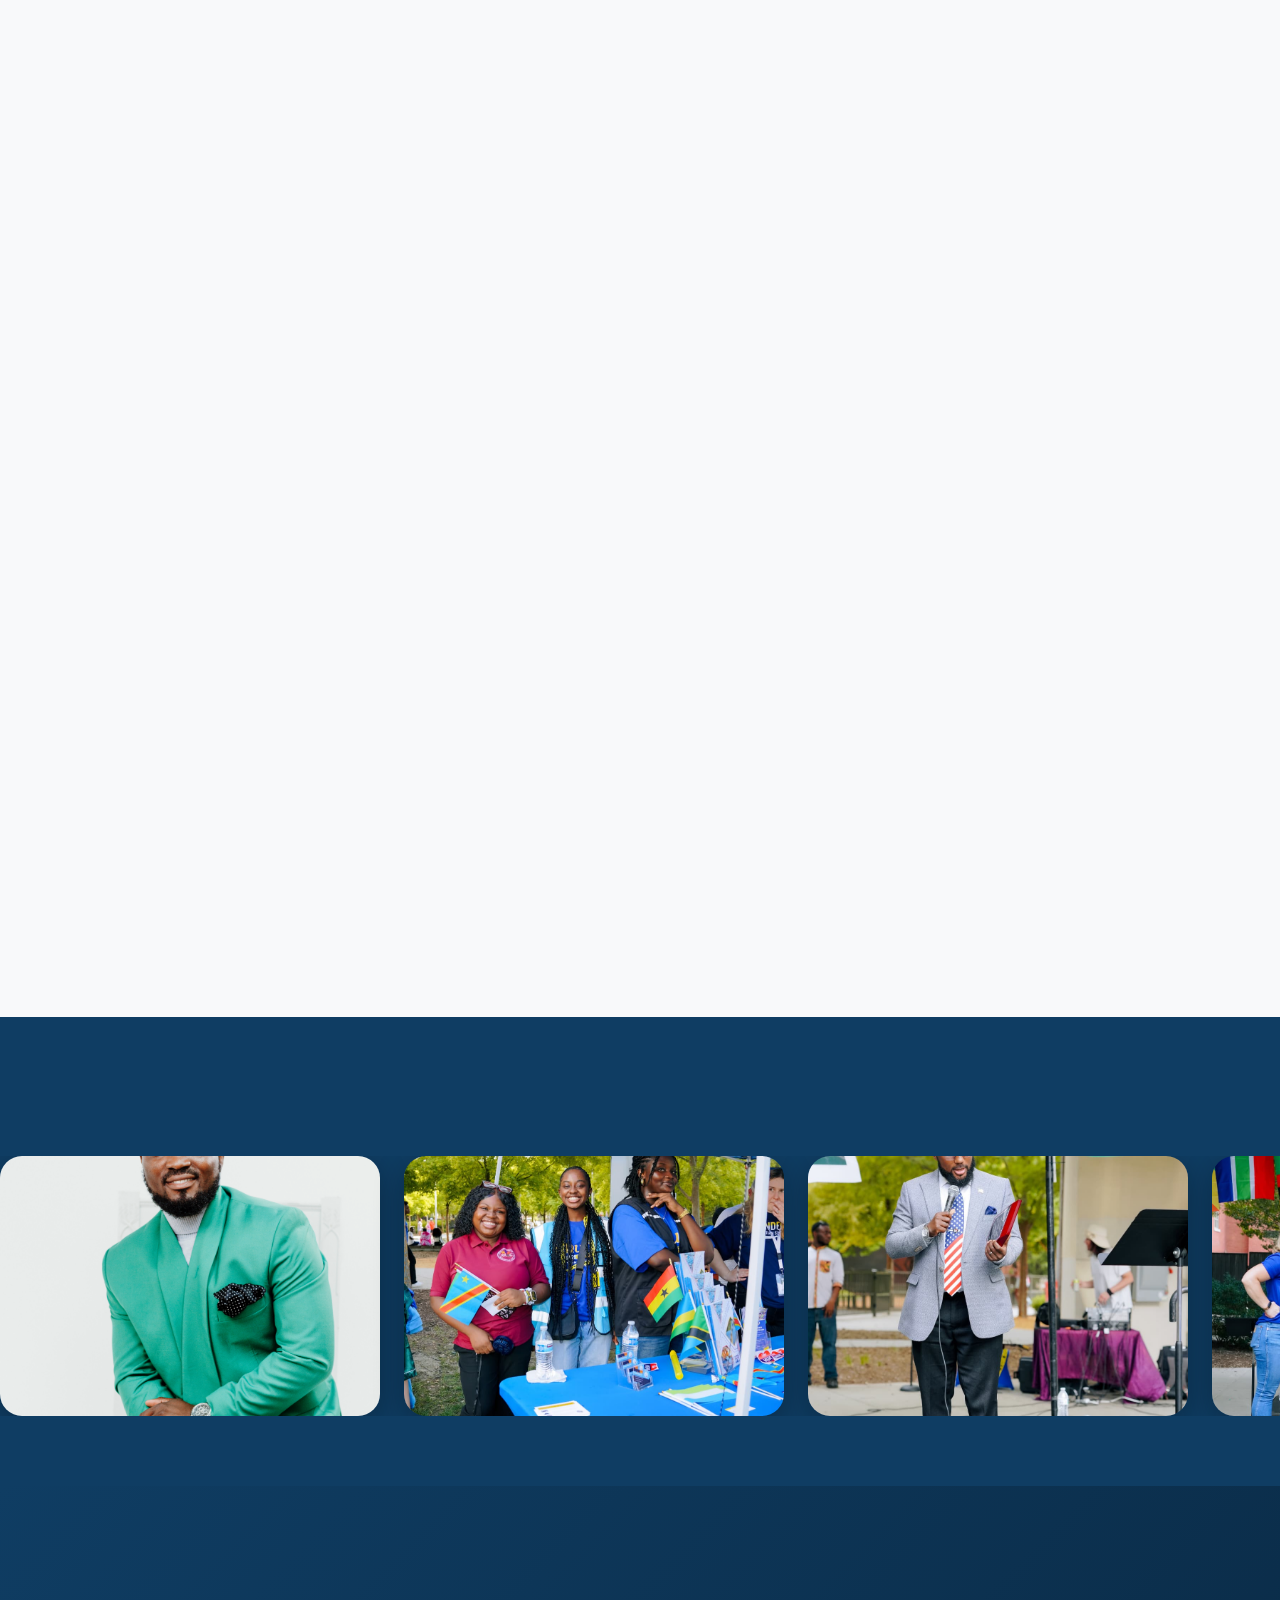
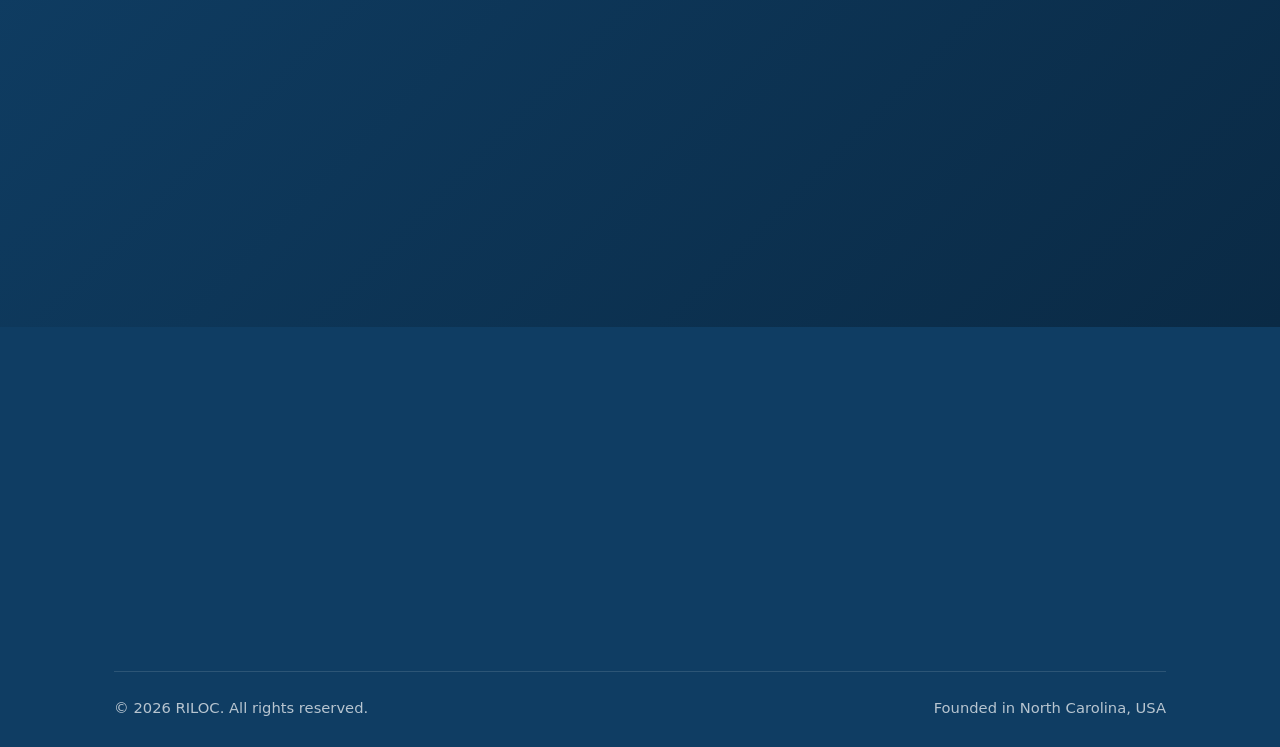
==== commit fcdc35ee: "riloc-leadership" ====
--- a/index.html
+++ b/index.html
@@ -175,7 +175,7 @@
     </div>
     <div class="gallery-grid">
       <div class="gallery-frame frame-1 reveal" data-label="Community Gathering">
-        <img src="images/riloc-new1.jpeg" alt="Community gathering" loading="lazy">
+        <img src="images/riloc2.jpg" alt="Community gathering" loading="lazy">
       </div>
       <div class="gallery-frame frame-2 reveal reveal-delay-1" data-label="Leadership Workshop">
         <img src="images/riloc-new2.jpeg" alt="Leadership workshop" loading="lazy">
@@ -193,7 +193,7 @@
         <img src="images/riloc-new2.jpeg" alt="Cultural event" loading="lazy">
       </div>
       <div class="gallery-frame frame-7 reveal" data-label="Advocacy Day">
-        <img src="images/riloc-new3.jpeg" alt="Advocacy day" loading="lazy">
+        <img src="images/riloc1.jpg" alt="Advocacy day" loading="lazy">
       </div>
       <div class="gallery-frame frame-8 reveal reveal-delay-1" data-label="Graduation">
         <img src="images/riloc-new1.jpeg" alt="Graduation ceremony" loading="lazy">
@@ -218,14 +218,14 @@
       <img src="images/riloc-new2.jpeg" alt="RILOC work 7" loading="lazy">
       <img src="images/riloc-new3.jpeg" alt="RILOC work 8" loading="lazy">
       <!-- Duplicate for seamless loop -->
-      <img src="images/riloc-new1.jpeg" alt="RILOC work 1" loading="lazy">
-      <img src="images/riloc-new2.jpeg" alt="RILOC work 2" loading="lazy">
-      <img src="images/riloc-new3.jpeg" alt="RILOC work 3" loading="lazy">
-      <img src="images/riloc-new4.jpeg" alt="RILOC work 4" loading="lazy">
-      <img src="images/riloc-new5.jpeg" alt="RILOC work 5" loading="lazy">
-      <img src="images/riloc-new1.jpeg" alt="RILOC work 6" loading="lazy">
-      <img src="images/riloc-new2.jpeg" alt="RILOC work 7" loading="lazy">
-      <img src="images/riloc-new3.jpeg" alt="RILOC work 8" loading="lazy">
+      <img src="images/riloc1.jpg" alt="RILOC work 1" loading="lazy">
+      <img src="images/riloc2.jpg" alt="RILOC work 2" loading="lazy">
+      <img src="images/riloc3.jpg" alt="RILOC work 3" loading="lazy">
+      <img src="images/riloc4.jpg" alt="RILOC work 4" loading="lazy">
+      <img src="images/riloc5.jpg" alt="RILOC work 5" loading="lazy">
+      <img src="images/riloc.jpg" alt="RILOC work 6" loading="lazy">
+      <img src="images/wisdom.jpg" alt="RILOC work 7" loading="lazy">
+      <img src="images/riloc2.jpg" alt="RILOC work 8" loading="lazy">
     </div>
   </div>
 </section>
@@ -242,35 +242,6 @@
 </section>
 
 
-<!-- Leadership -->
-<section class="section">
-  <div class="container">
-    <div class="section-head" style="text-align:center;max-width:600px;margin:0 auto 48px">
-      <span class="eyebrow" style="justify-content:center">Leadership</span>
-      <h2 class="reveal">The people guiding RILOC</h2>
-    </div>
-    <div class="grid-3" style="align-items:end">
-      <div class="reveal" style="text-align:center">
-        <img src="https://ssl.gstatic.com/accounts/ui/avatar_2x.png" alt="Portrait placeholder" loading="lazy" style="width:110px;height:110px;border-radius:50%;object-fit:cover;display:block;margin:0 auto 16px">
-        <h4 style="margin:0">Executive Director</h4>
-        <p style="margin:4px 0 0">Full Name</p>
-      </div>
-      <div class="reveal reveal-delay-1" style="text-align:center">
-        <img src="https://ssl.gstatic.com/accounts/ui/avatar_2x.png" alt="Portrait placeholder" loading="lazy" style="width:160px;height:160px;border-radius:50%;object-fit:cover;display:block;margin:0 auto 16px">
-        <h4 style="margin:0">Board Chair</h4>
-        <p style="margin:4px 0 0">Full Name</p>
-      </div>
-      <div class="reveal reveal-delay-2" style="text-align:center">
-        <img src="https://ssl.gstatic.com/accounts/ui/avatar_2x.png" alt="Portrait placeholder" loading="lazy" style="width:90px;height:90px;border-radius:50%;object-fit:cover;display:block;margin:0 auto 16px">
-        <h4 style="margin:0">Program Director</h4>
-        <p style="margin:4px 0 0">Full Name</p>
-      </div>
-    </div>
-  </div>
-</section>
-
-
-
 <!-- Footer -->
 <footer class="footer">
   <div class="container">
@@ -307,7 +278,7 @@
       <div class="reveal reveal-delay-2">
         <h4>Contact</h4>
         <ul>
-          <li>2251 Copperstone Dr. Apt. 3B, High Point, NC 27265</li>
+          <li>2251 Copperstone Dr. High Point, NC 27265</li>
           <li>+1 (336) 486-7133</li>
         </ul>
       </div>
